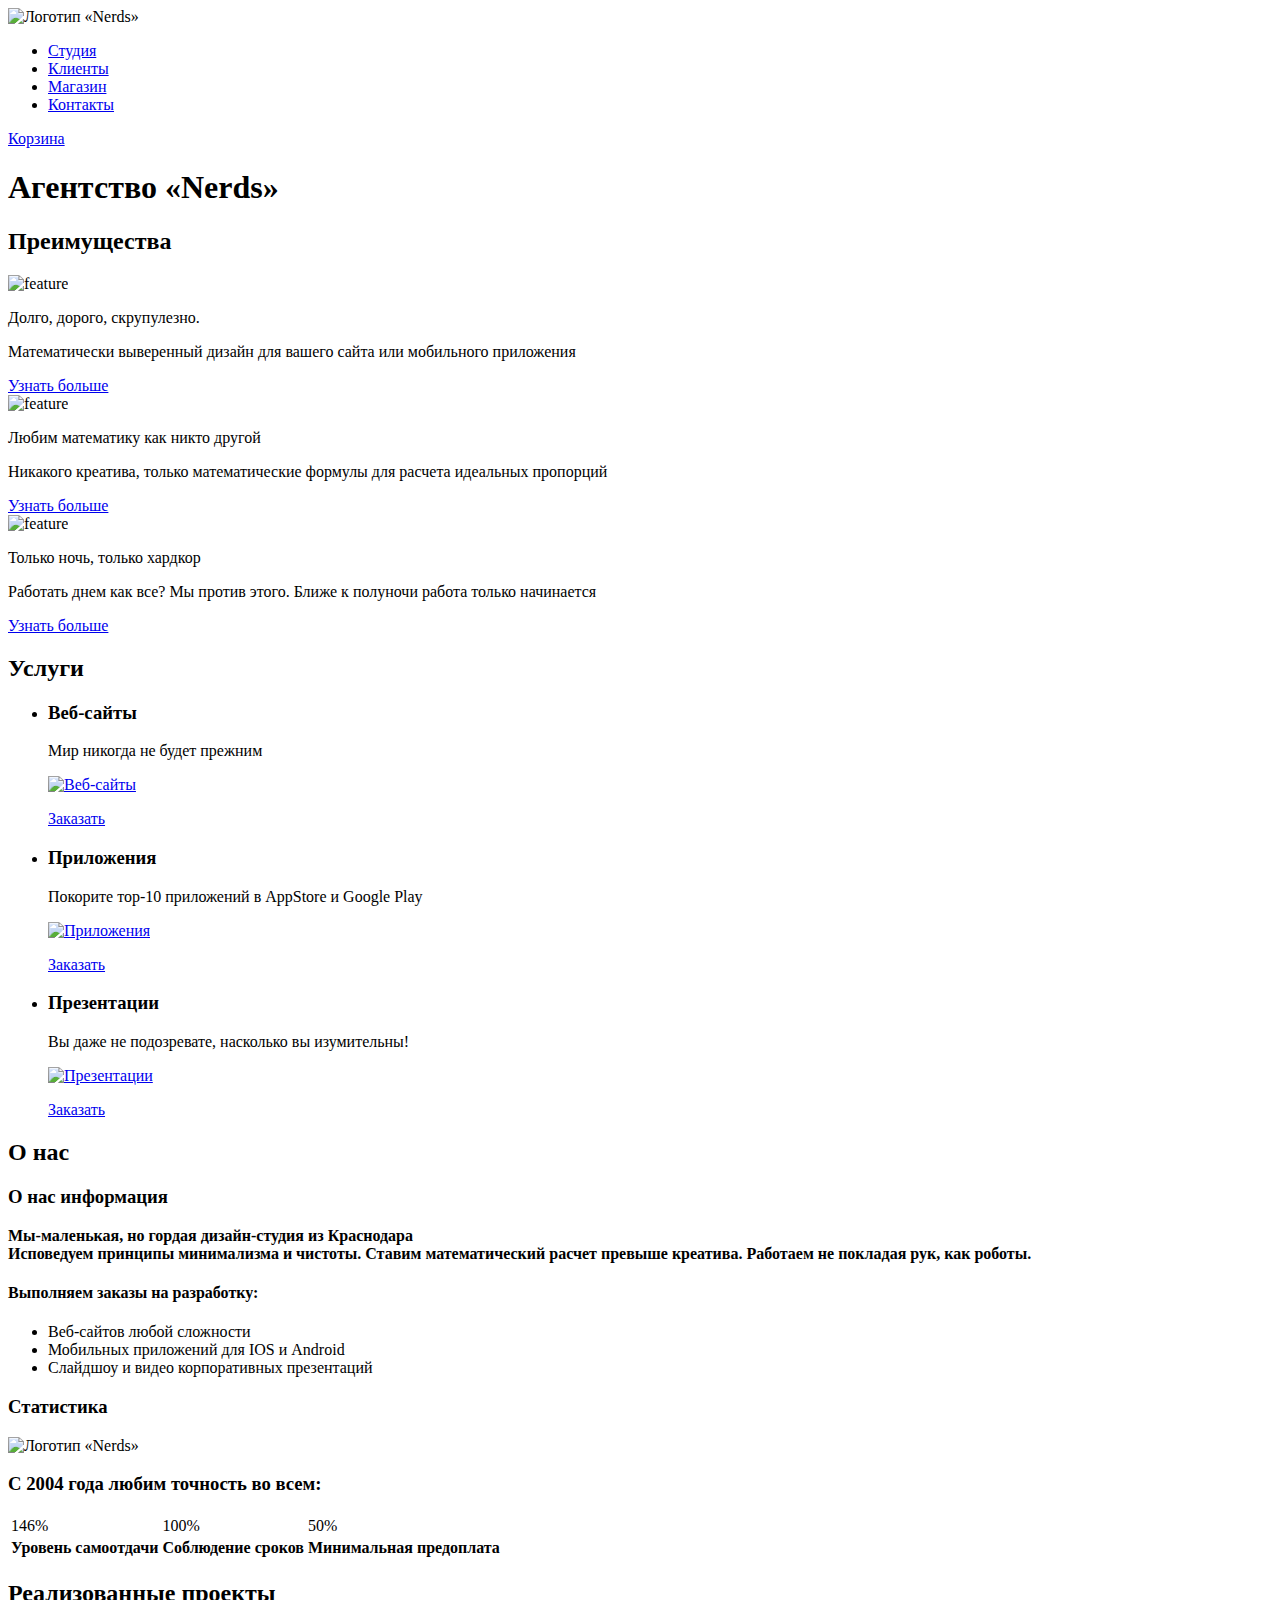
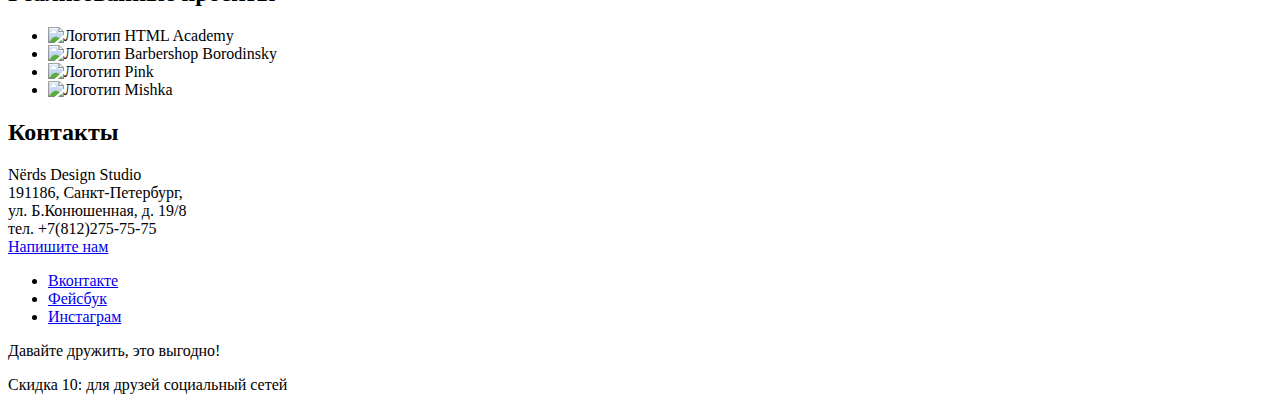
==== index.html @ e15eb873 "На проверку" ====
<!DOCTYPE html>
<html lang="ru">
  <head>
    <meta charset="utf-8">
    <title>HTML Academy: Нёрдс</title>
  </head>
  <body>

  <header class="main-header">
  	<nav class="main-navigation">
  	 <a class="main-header-logo">
       <img src="img/logo.svg" width="160" height="65" alt="Логотип «Nerds»"></a>
  	 <ul class="site-navigation">
  	   <li><a href="studio.html">Студия</a></li>
  	   <li><a href="clients.html">Клиенты</a></li>
  	   <li><a href="store.html">Магазин</a></li>
  	   <li><a href="contacts.html">Контакты</a></li>
  	 </ul>
 	  </nav>
    <div class="cart">
      <a href="cart.html">Корзина</a>
    </div>
 	</header>

 	<main class="container">
 		<h1 class="visually-hidden page-title">Агентство «Nerds»</h1>

 		<div class="features">
    <h2 class="visually-hidden">Преимущества</h2>

      <div class="feature-item">
        <img src="img/feature-item-1.jpg" width="760" height="430" alt="feature">
 				<p class="feature-item-slogan">Долго, дорого, скрупулезно.</p>
 				<p class="feature-item-desc">Математически выверенный дизайн для вашего сайта или мобильного приложения</p>
 				<a class="button" href="#">Узнать больше</a>
      </div>

 			<div class="feature-item">
        <img src="img/feature-item-2.jpg" width="760" height="430" alt="feature">
 				<p class="feature-item-slogan">Любим математику как никто другой</p>
 				<p class="feature-item-desc">Никакого креатива, только математические формулы для расчета идеальных пропорций</p>
 				<a class="button" href="#">Узнать больше</a>
 			</div>

 			<div class="feature-item">
        <img src="img/feature-item-3.jpg" width="760" height="430" alt="feature">
 				<p class="feature-item-slogan">Только ночь, только хардкор</p>
 				<p class="feature-item-desc">Работать днем как все? Мы против этого. Ближе к полуночи работа только начинается</p>
 				<a class="button" href="#">Узнать больше</a>
 			</div>
 		</div>

 		<article class="services">
 			<h2 class="visually-hidden">Услуги</h2>
 			<ul class="services-list">
 				<li class="services-item">
 					<h3>Веб-сайты</h3>
 					<p>Мир никогда не будет прежним</p>
 					<p>
 	   					<a href="services-item.html">
 	   					<img src="img/services-item-1.jpg" width="300" height="145" alt="Веб-сайты">
 	   				 	</a>
 	   				</p>
 					<a class="button" href="#">Заказать</a>
 				</li>

 				<li class="services-item">
 					<h3>Приложения</h3>
 					<p>Покорите тор-10 приложений в AppStore и Google Play</p>
 					<p>
 	   					<a href="services-item.html">
 	   					<img src="img/services-item-2.jpg" width="300" height="145" alt="Приложения">
 	   				 	</a>
 	   				</p>
 					<a class="button" href="#">Заказать</a>
 				</li>

 				<li class="services-item">
 					<h3>Презентации</h3>
 					<p>Вы даже не подозревате, насколько вы изумительны!</p>
 					<p>
 	   					<a href="services-item.html">
 	   					<img src="img/services-item-3.jpg" width="300" height="145" alt="Презентации">
 	   				 	</a>
 	   				</p>
 					<a class="button" href="#">Заказать</a>
 				</li>

 			</ul>
 		</article>

    <section class="about-us">
     <h2 class="visually-hidden">О нас</h2>
 		 
     <div class="about-us-info">
      <h3 class="visually-hidden">О нас информация</h3>
 		   <b>Мы-маленькая, но гордая дизайн-студия из Краснодара<br>
 			   Исповедуем принципы минимализма и чистоты. Ставим математический расчет превыше креатива. Работаем не покладая рук, как роботы.</b>
       <h4 class="services"">Выполняем заказы на разработку:</h4>
 			 <ul>
 			    <li class="service-item">Веб-сайтов любой сложности</li>
 					<li class="service-item">Мобильных приложений для IOS и Android</li>
 					<li class="service-item">Слайдшоу и видео корпоративных презентаций</li>
 				</ul>
 		 </div>

 		 <div class="about-us-statistic">
 		   <h3 class="visually-hidden">Статистика</h2>
 		   <div class="main-header-logo">
       			<img src="img/logo.svg" width="360" height="208" alt="Логотип «Nerds»">
      </div>

      <div>
        <table>
        <h3>С 2004 года любим точность во всем:</h3>
       		<tr class="about-us-statistic-value">
       			<td>146%</td>
       			<td>100%</td>
       			<td>50%</td>
       		</tr>
       		<tr class="about-us-statistic-item">
       			<th>Уровень самоотдачи</th>
       			<th>Соблюдение сроков</th>
       			<th>Минимальная предоплата</th>
       		</tr>
        </table>
 		 </div>
    </section>

 		<section class="projects">
 		<h2 class="visually-hidden">Реализованные проекты</h2>
 			<ul class="project-list">
 				<li class="project-item">
 					<a class="project-item-logo">
 						<img src="img/project-1.jpg" width="200" height="68" alt="Логотип HTML Academy">
 					</a>
 				</li>
 				<li class="project-item">
 					<a class="project-item-logo">
 						<img src="img/project-2.jpg" width="210" height="86" alt="Логотип Barbershop Borodinsky">
 					</a>
 				</li>
 				<li class="project-item">
 					<a class="project-item-logo">
 						<img src="img/project-3.jpg" width="185" height="52" alt="Логотип Pink">
 					</a>
 				</li>
 				<li class="project-item">
 					<a class="project-item-logo"><img src="img/project-2.jpg" width="173" height="84" alt="Логотип Mishka"></a>
 				</li>
 			</ul>
 		</section>

 		<section class="contacts">
 		<h2 class="visually-hidden">Контакты</h2>
 			<p>
        		Nёrds Design Studio<br>
        		191186, Санкт-Петербург,<br>
        		ул. Б.Конюшенная, д. 19/8<br>
        		тел. +7(812)275-75-75<br>
            	<a class="button" href="#">Напишите нам</a>
       		</p>
 		</section>
    </main>

 		<footer class="main-footer">
      <div class="footer-social">
        <ul>
          <li><a class="social-button" href="#">Вконтакте</a></li>
        	<li><a class="social-button" href="#">Фейсбук</a></li>
        	<li><a class="social-button" href="#">Инстаграм</a></li>
        </ul>
      </div>
      <div class="footer-subscribe">
        <p>Давайте дружить, это выгодно!</p>
        <p>Скидка 10: для друзей социальный сетей</p>
      </div>
   	</footer>
 	

  </body>
</html>
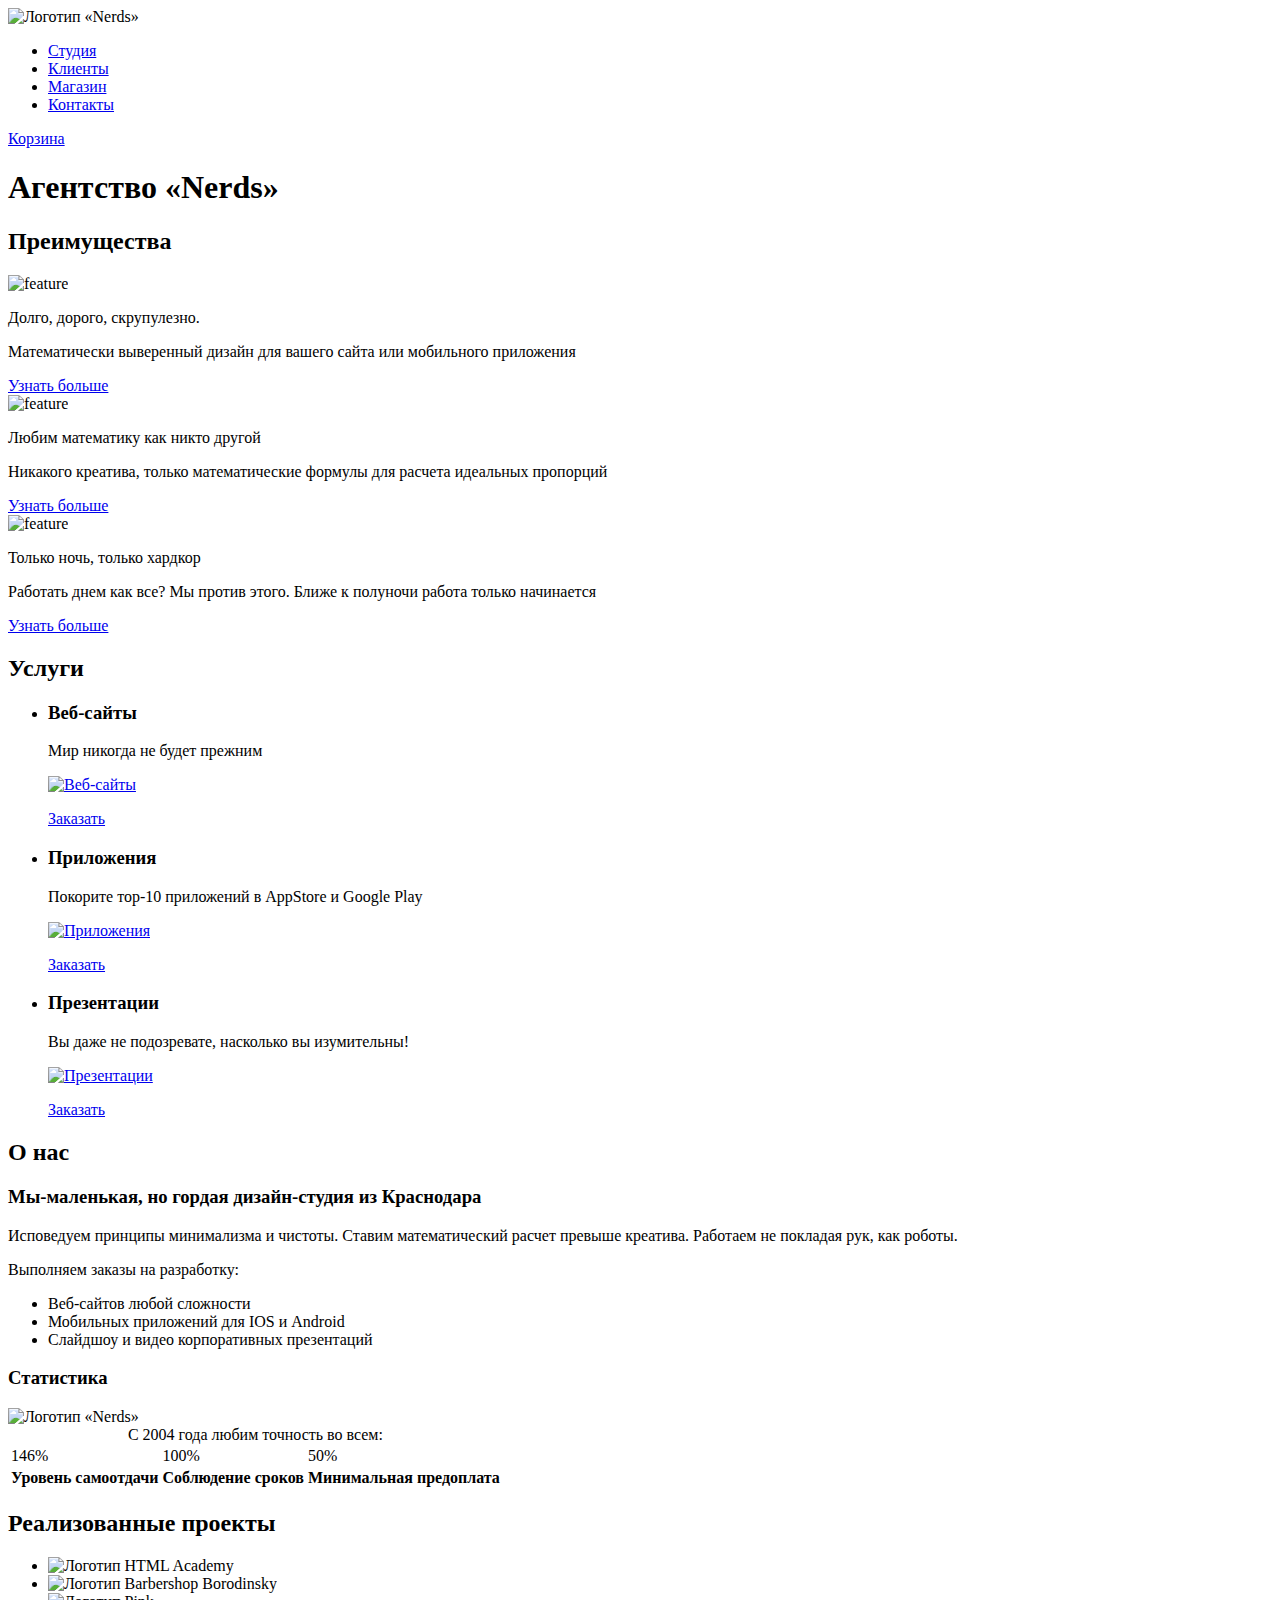
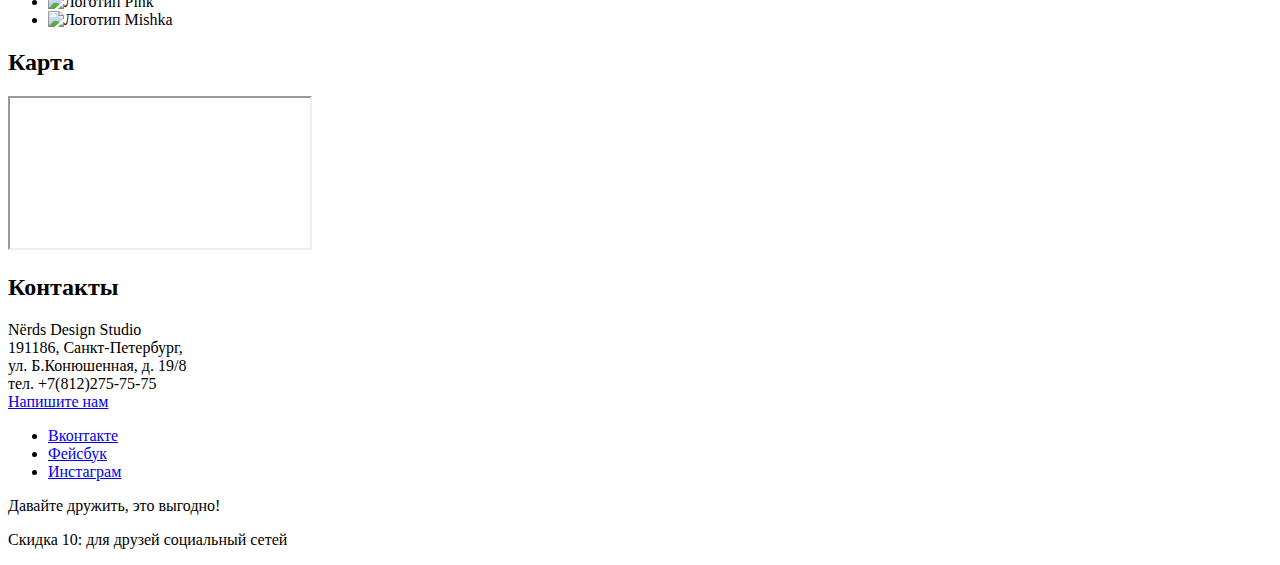
==== commit 247bd66e: "на проверку" ====
--- a/index.html
+++ b/index.html
@@ -1,49 +1,50 @@
 <!DOCTYPE html>
 <html lang="ru">
-  <head>
-    <meta charset="utf-8">
-    <title>HTML Academy: Нёрдс</title>
-  </head>
-  <body>
+    <head>
+        <meta charset="utf-8">
+        <title>HTML Academy: Нёрдс</title>
+    </head>
 
-  <header class="main-header">
-  	<nav class="main-navigation">
-  	 <a class="main-header-logo">
-       <img src="img/logo.svg" width="160" height="65" alt="Логотип «Nerds»"></a>
-  	 <ul class="site-navigation">
-  	   <li><a href="studio.html">Студия</a></li>
-  	   <li><a href="clients.html">Клиенты</a></li>
-  	   <li><a href="store.html">Магазин</a></li>
-  	   <li><a href="contacts.html">Контакты</a></li>
-  	 </ul>
- 	  </nav>
-    <div class="cart">
-      <a href="cart.html">Корзина</a>
-    </div>
+<body>
+    <header class="main-header">
+        <nav class="main-navigation">
+            <a class="main-header-logo">
+                <img src="img/logo.svg" width="160" height="65" alt="Логотип «Nerds»">
+            </a>
+            <ul class="site-navigation">
+                <li><a href="studio.html">Студия</a></li>
+                <li><a href="clients.html">Клиенты</a></li>
+                <li><a href="store.html">Магазин</a></li>
+  	            <li><a href="contacts.html">Контакты</a></li>
+            </ul>
+        </nav>
+        <div class="cart">
+            <a href="cart.html">Корзина</a>
+        </div>
  	</header>
 
  	<main class="container">
- 		<h1 class="visually-hidden page-title">Агентство «Nerds»</h1>
+        <h1 class="visually-hidden page-title">Агентство «Nerds»</h1>
 
  		<div class="features">
-    <h2 class="visually-hidden">Преимущества</h2>
+            <h2 class="visually-hidden">Преимущества</h2>
 
-      <div class="feature-item">
-        <img src="img/feature-item-1.jpg" width="760" height="430" alt="feature">
+            <div class="feature-item">
+                <img src="img/feature-item-1.jpg" width="760" height="430" alt="feature">
  				<p class="feature-item-slogan">Долго, дорого, скрупулезно.</p>
  				<p class="feature-item-desc">Математически выверенный дизайн для вашего сайта или мобильного приложения</p>
  				<a class="button" href="#">Узнать больше</a>
-      </div>
+            </div>
 
  			<div class="feature-item">
-        <img src="img/feature-item-2.jpg" width="760" height="430" alt="feature">
+                <img src="img/feature-item-2.jpg" width="760" height="430" alt="feature">
  				<p class="feature-item-slogan">Любим математику как никто другой</p>
  				<p class="feature-item-desc">Никакого креатива, только математические формулы для расчета идеальных пропорций</p>
  				<a class="button" href="#">Узнать больше</a>
  			</div>
 
  			<div class="feature-item">
-        <img src="img/feature-item-3.jpg" width="760" height="430" alt="feature">
+                <img src="img/feature-item-3.jpg" width="760" height="430" alt="feature">
  				<p class="feature-item-slogan">Только ночь, только хардкор</p>
  				<p class="feature-item-desc">Работать днем как все? Мы против этого. Ближе к полуночи работа только начинается</p>
  				<a class="button" href="#">Узнать больше</a>
@@ -57,8 +58,8 @@
  					<h3>Веб-сайты</h3>
  					<p>Мир никогда не будет прежним</p>
  					<p>
- 	   					<a href="services-item.html">
- 	   					<img src="img/services-item-1.jpg" width="300" height="145" alt="Веб-сайты">
+                        <a href="services-item.html">
+                            <img src="img/services-item-1.jpg" width="300" height="145" alt="Веб-сайты">
  	   				 	</a>
  	   				</p>
  					<a class="button" href="#">Заказать</a>
@@ -69,7 +70,7 @@
  					<p>Покорите тор-10 приложений в AppStore и Google Play</p>
  					<p>
  	   					<a href="services-item.html">
- 	   					<img src="img/services-item-2.jpg" width="300" height="145" alt="Приложения">
+                            <img src="img/services-item-2.jpg" width="300" height="145" alt="Приложения">
  	   				 	</a>
  	   				</p>
  					<a class="button" href="#">Заказать</a>
@@ -89,43 +90,43 @@
  			</ul>
  		</article>
 
-    <section class="about-us">
-     <h2 class="visually-hidden">О нас</h2>
+        <section class="about-us">
+            <h2 class="visually-hidden">О нас</h2>
  		 
-     <div class="about-us-info">
-      <h3 class="visually-hidden">О нас информация</h3>
- 		   <b>Мы-маленькая, но гордая дизайн-студия из Краснодара<br>
- 			   Исповедуем принципы минимализма и чистоты. Ставим математический расчет превыше креатива. Работаем не покладая рук, как роботы.</b>
-       <h4 class="services"">Выполняем заказы на разработку:</h4>
- 			 <ul>
- 			    <li class="service-item">Веб-сайтов любой сложности</li>
+            <div class="about-us-info">
+                <h3>Мы-маленькая, но гордая дизайн-студия из Краснодара</h3>
+                <p>Исповедуем принципы минимализма и чистоты. Ставим математический расчет превыше креатива. Работаем не покладая рук, как роботы.</p>
+                <span class="services">Выполняем заказы на разработку:</span>
+                <ul class="services-list">
+ 			        <li class="service-item">Веб-сайтов любой сложности</li>
  					<li class="service-item">Мобильных приложений для IOS и Android</li>
  					<li class="service-item">Слайдшоу и видео корпоративных презентаций</li>
  				</ul>
- 		 </div>
+            </div>
 
- 		 <div class="about-us-statistic">
- 		   <h3 class="visually-hidden">Статистика</h2>
- 		   <div class="main-header-logo">
-       			<img src="img/logo.svg" width="360" height="208" alt="Логотип «Nerds»">
-      </div>
+            <div class="about-us-statistic">
+                <h3 class="visually-hidden">Статистика</h3>
+                <div class="main-header-logo">
+                    <img src="img/logo.svg" width="360" height="208" alt="Логотип «Nerds»">
+                </div>
 
-      <div>
-        <table>
-        <h3>С 2004 года любим точность во всем:</h3>
-       		<tr class="about-us-statistic-value">
-       			<td>146%</td>
-       			<td>100%</td>
-       			<td>50%</td>
-       		</tr>
-       		<tr class="about-us-statistic-item">
-       			<th>Уровень самоотдачи</th>
-       			<th>Соблюдение сроков</th>
-       			<th>Минимальная предоплата</th>
-       		</tr>
-        </table>
- 		 </div>
-    </section>
+                <div>
+                    <table>
+                        <caption>С 2004 года любим точность во всем:</caption>
+                        <tr class="about-us-statistic-value">
+                            <td>146%</td>
+                            <td>100%</td>
+                            <td>50%</td>
+                        </tr>
+                        <tr class="about-us-statistic-item">
+                            <th>Уровень самоотдачи</th>
+                            <th>Соблюдение сроков</th>
+                            <th>Минимальная предоплата</th>
+                        </tr>
+                    </table>
+ 		         </div>
+            </div>
+        </section>
 
  		<section class="projects">
  		<h2 class="visually-hidden">Реализованные проекты</h2>
@@ -146,10 +147,18 @@
  					</a>
  				</li>
  				<li class="project-item">
- 					<a class="project-item-logo"><img src="img/project-2.jpg" width="173" height="84" alt="Логотип Mishka"></a>
+ 					<a class="project-item-logo">
+                        <img src="img/project-2.jpg" width="173" height="84" alt="Логотип Mishka">
+                    </a>
  				</li>
  			</ul>
  		</section>
+
+        <section class="map">
+        <h2 class="visually-hidden">Карта</h2>
+            <iframe src="https://www.google.com/maps/embed?pb=!1m18!1m12!1m3!1d1998.5989424177499!2d30.320889251546724!3d59.93879686895912!2m3!1f0!2f0!3f0!3m2!1i1024!2i768!4f13.1!3m3!1m2!1s0x4696310fca5ba729%3A0xea9c53d4493c879f!2z0JHQvtC70YzRiNCw0Y8g0JrQvtC90Y7RiNC10L3QvdCw0Y8g0YPQuy4sIDE5LCDQodCw0L3QutGCLdCf0LXRgtC10YDQsdGD0YDQsywgMTkxMTg2!5e0!3m2!1sru!2sru!4v1502782145171" allowfullscreen></iframe>
+            
+        </section>
 
  		<section class="contacts">
  		<h2 class="visually-hidden">Контакты</h2>
@@ -163,20 +172,19 @@
  		</section>
     </main>
 
- 		<footer class="main-footer">
-      <div class="footer-social">
-        <ul>
-          <li><a class="social-button" href="#">Вконтакте</a></li>
-        	<li><a class="social-button" href="#">Фейсбук</a></li>
-        	<li><a class="social-button" href="#">Инстаграм</a></li>
-        </ul>
-      </div>
-      <div class="footer-subscribe">
-        <p>Давайте дружить, это выгодно!</p>
-        <p>Скидка 10: для друзей социальный сетей</p>
-      </div>
+ 	<footer class="main-footer">
+        <div class="footer-social">
+            <ul>
+                <li><a class="social-button" href="#">Вконтакте</a></li>
+                <li><a class="social-button" href="#">Фейсбук</a></li>
+                <li><a class="social-button" href="#">Инстаграм</a></li>
+            </ul>
+        </div>
+        <div class="footer-subscribe">
+            <p>Давайте дружить, это выгодно!</p>
+            <p>Скидка 10: для друзей социальный сетей</p>
+        </div>
    	</footer>
  	
-
-  </body>
+</body>
 </html>
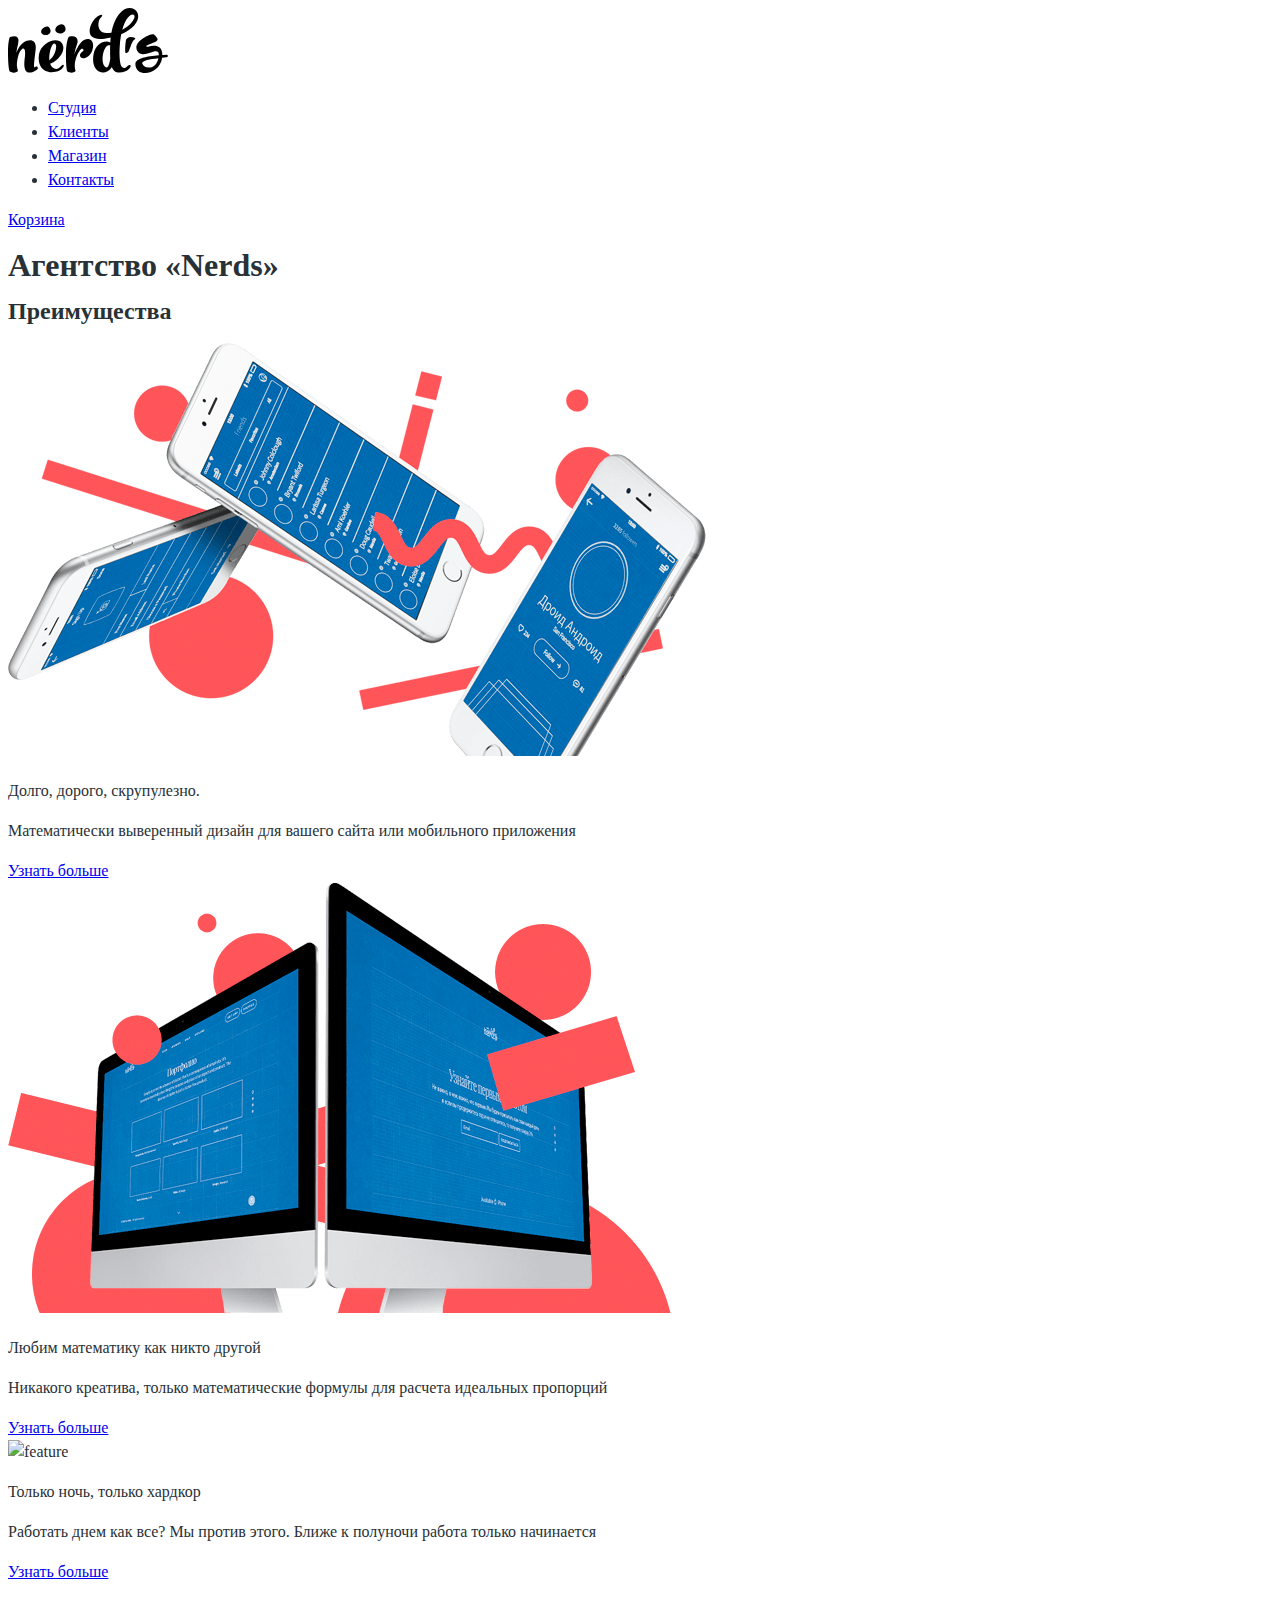
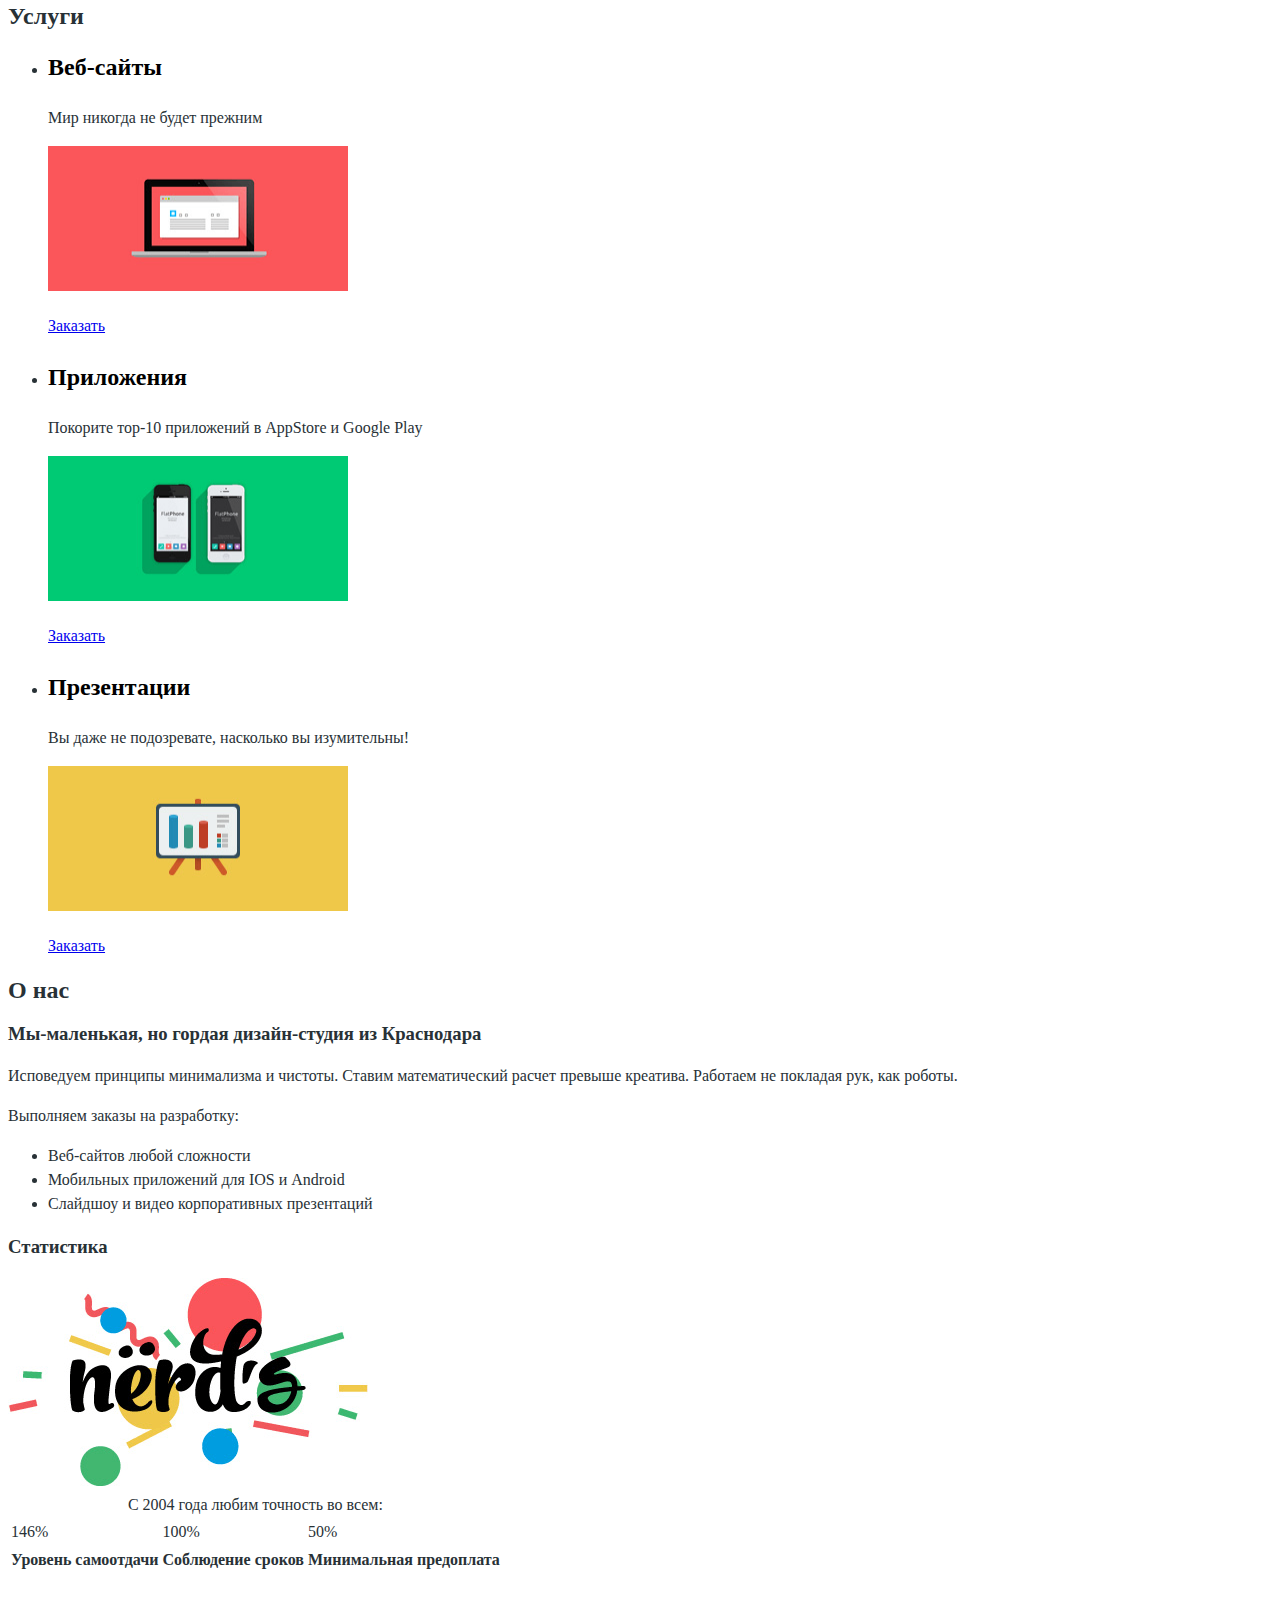
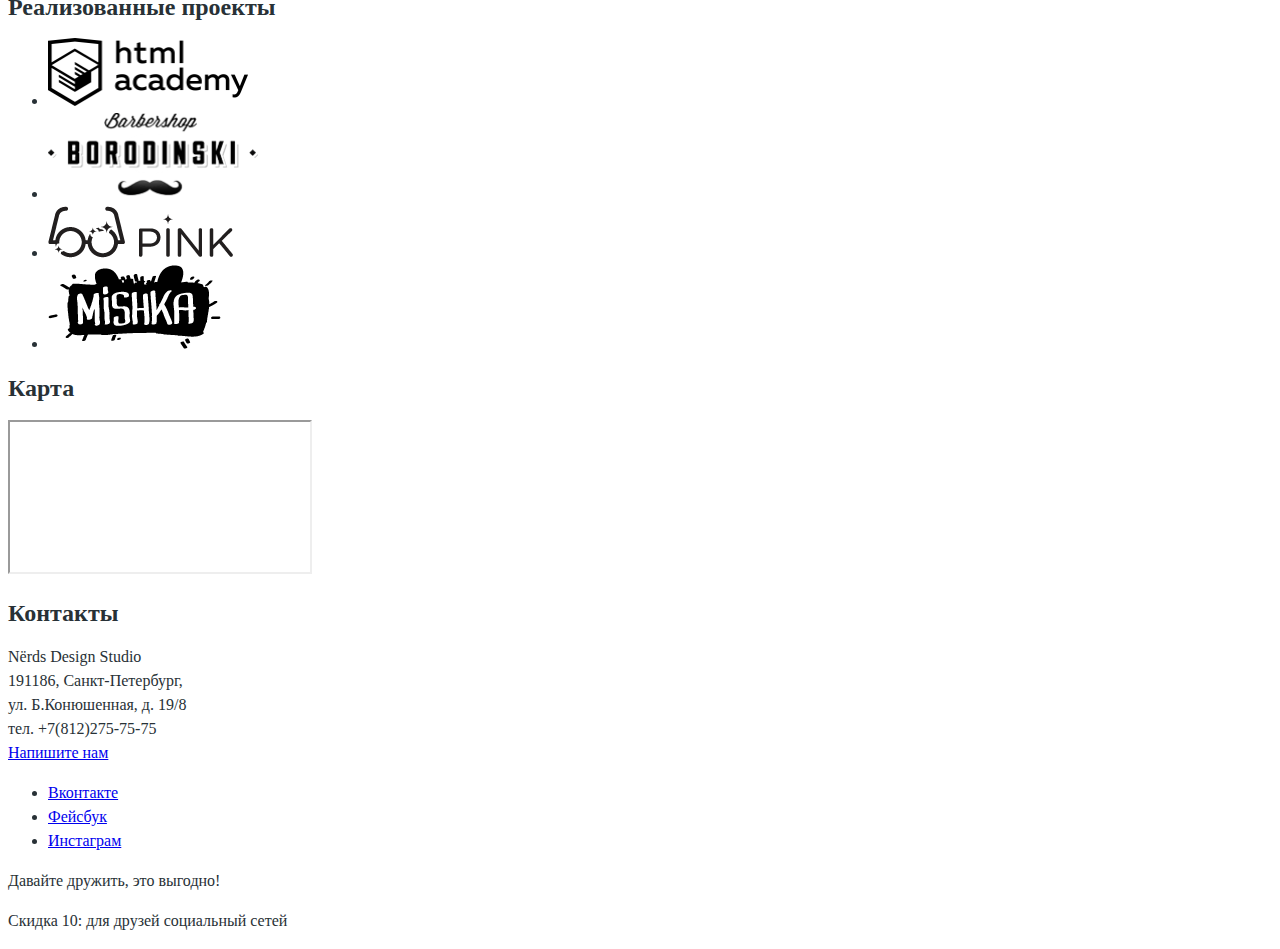
==== commit f39c9e5e: "Задание по 3й лекции" ====
--- a/index.html
+++ b/index.html
@@ -3,13 +3,14 @@
     <head>
         <meta charset="utf-8">
         <title>HTML Academy: Нёрдс</title>
+        <link href="css/style.css" rel="stylesheet">
     </head>
 
 <body>
     <header class="main-header">
         <nav class="main-navigation">
             <a class="main-header-logo">
-                <img src="img/logo.svg" width="160" height="65" alt="Логотип «Nerds»">
+                <img src="img/nerds-logo.svg" width="160" height="65" alt="Логотип «Nerds»">
             </a>
             <ul class="site-navigation">
                 <li><a href="studio.html">Студия</a></li>
@@ -30,28 +31,28 @@
             <h2 class="visually-hidden">Преимущества</h2>
 
             <div class="feature-item">
-                <img src="img/feature-item-1.jpg" width="760" height="430" alt="feature">
+                <img src="img/slide1.png" width="698" height="413" alt="feature">
  				<p class="feature-item-slogan">Долго, дорого, скрупулезно.</p>
  				<p class="feature-item-desc">Математически выверенный дизайн для вашего сайта или мобильного приложения</p>
  				<a class="button" href="#">Узнать больше</a>
             </div>
 
  			<div class="feature-item">
-                <img src="img/feature-item-2.jpg" width="760" height="430" alt="feature">
+                <img src="img/slide2.png" width="663" height="430" alt="feature">
  				<p class="feature-item-slogan">Любим математику как никто другой</p>
  				<p class="feature-item-desc">Никакого креатива, только математические формулы для расчета идеальных пропорций</p>
  				<a class="button" href="#">Узнать больше</a>
  			</div>
 
  			<div class="feature-item">
-                <img src="img/feature-item-3.jpg" width="760" height="430" alt="feature">
+                <img src="img/slide3.jpg" width="759" height="412" alt="feature">
  				<p class="feature-item-slogan">Только ночь, только хардкор</p>
  				<p class="feature-item-desc">Работать днем как все? Мы против этого. Ближе к полуночи работа только начинается</p>
  				<a class="button" href="#">Узнать больше</a>
  			</div>
  		</div>
 
- 		<article class="services">
+ 		<section class="services">
  			<h2 class="visually-hidden">Услуги</h2>
  			<ul class="services-list">
  				<li class="services-item">
@@ -59,7 +60,7 @@
  					<p>Мир никогда не будет прежним</p>
  					<p>
                         <a href="services-item.html">
-                            <img src="img/services-item-1.jpg" width="300" height="145" alt="Веб-сайты">
+                            <img src="img/illustration-1.png" width="300" height="145" alt="Веб-сайты">
  	   				 	</a>
  	   				</p>
  					<a class="button" href="#">Заказать</a>
@@ -70,7 +71,7 @@
  					<p>Покорите тор-10 приложений в AppStore и Google Play</p>
  					<p>
  	   					<a href="services-item.html">
-                            <img src="img/services-item-2.jpg" width="300" height="145" alt="Приложения">
+                            <img src="img/illustration-2.png" width="300" height="145" alt="Приложения">
  	   				 	</a>
  	   				</p>
  					<a class="button" href="#">Заказать</a>
@@ -81,14 +82,13 @@
  					<p>Вы даже не подозревате, насколько вы изумительны!</p>
  					<p>
  	   					<a href="services-item.html">
- 	   					<img src="img/services-item-3.jpg" width="300" height="145" alt="Презентации">
+ 	   					<img src="img/illustration-3.png" width="300" height="145" alt="Презентации">
  	   				 	</a>
  	   				</p>
  					<a class="button" href="#">Заказать</a>
  				</li>
-
  			</ul>
- 		</article>
+ 		</section>
 
         <section class="about-us">
             <h2 class="visually-hidden">О нас</h2>
@@ -107,7 +107,7 @@
             <div class="about-us-statistic">
                 <h3 class="visually-hidden">Статистика</h3>
                 <div class="main-header-logo">
-                    <img src="img/logo.svg" width="360" height="208" alt="Логотип «Nerds»">
+                    <img src="img/nerds-illustration.png" width="360" height="208" alt="Логотип «Nerds»">
                 </div>
 
                 <div>
@@ -133,42 +133,41 @@
  			<ul class="project-list">
  				<li class="project-item">
  					<a class="project-item-logo">
- 						<img src="img/project-1.jpg" width="200" height="68" alt="Логотип HTML Academy">
+ 						<img src="img/logo-1.png" width="200" height="68" alt="Логотип HTML Academy">
  					</a>
  				</li>
  				<li class="project-item">
  					<a class="project-item-logo">
- 						<img src="img/project-2.jpg" width="210" height="86" alt="Логотип Barbershop Borodinsky">
+ 						<img src="img/logo-2.png" width="210" height="86" alt="Логотип Barbershop Borodinsky">
  					</a>
  				</li>
  				<li class="project-item">
  					<a class="project-item-logo">
- 						<img src="img/project-3.jpg" width="185" height="52" alt="Логотип Pink">
+ 						<img src="img/logo-3.png" width="185" height="52" alt="Логотип Pink">
  					</a>
  				</li>
  				<li class="project-item">
  					<a class="project-item-logo">
-                        <img src="img/project-2.jpg" width="173" height="84" alt="Логотип Mishka">
+                        <img src="img/logo-4.png" width="173" height="84" alt="Логотип Mishka">
                     </a>
  				</li>
  			</ul>
  		</section>
 
         <section class="map">
-        <h2 class="visually-hidden">Карта</h2>
+            <h2 class="visually-hidden">Карта</h2>
             <iframe src="https://www.google.com/maps/embed?pb=!1m18!1m12!1m3!1d1998.5989424177499!2d30.320889251546724!3d59.93879686895912!2m3!1f0!2f0!3f0!3m2!1i1024!2i768!4f13.1!3m3!1m2!1s0x4696310fca5ba729%3A0xea9c53d4493c879f!2z0JHQvtC70YzRiNCw0Y8g0JrQvtC90Y7RiNC10L3QvdCw0Y8g0YPQuy4sIDE5LCDQodCw0L3QutGCLdCf0LXRgtC10YDQsdGD0YDQsywgMTkxMTg2!5e0!3m2!1sru!2sru!4v1502782145171" allowfullscreen></iframe>
-            
-        </section>
 
- 		<section class="contacts">
- 		<h2 class="visually-hidden">Контакты</h2>
- 			<p>
-        		Nёrds Design Studio<br>
-        		191186, Санкт-Петербург,<br>
-        		ул. Б.Конюшенная, д. 19/8<br>
-        		тел. +7(812)275-75-75<br>
-            	<a class="button" href="#">Напишите нам</a>
-       		</p>
+            <div class="contacts">
+                <h2 class="visually-hidden">Контакты</h2>
+ 			    <p>
+                    Nёrds Design Studio<br>
+                    191186, Санкт-Петербург,<br>
+                    ул. Б.Конюшенная, д. 19/8<br>
+                    тел. +7(812)275-75-75<br>
+                    <a class="button" href="#">Напишите нам</a>
+       	        </p>
+            </div>
  		</section>
     </main>
 
--- a/css/style.css
+++ b/css/style.css
@@ -0,0 +1,23 @@
+body{
+	font-size: 16px;
+	line-height: 24px;
+	color: #283136;
+	font-family: "Roboto" sans-serif;
+	font-weight: normal;
+}
+
+.services-item h3{
+	font-size: 24px;
+	line-height: 30px;
+	color: #000000;
+	font-family: "Roboto" sans-serif;
+	font-weight: bold;
+}
+
+h1 .page-title{
+	font-size: 55px;
+	line-height: 55px;
+	color: #000000;
+	font-family: "Roboto" sans-serif;
+	font-weight: medium;
+}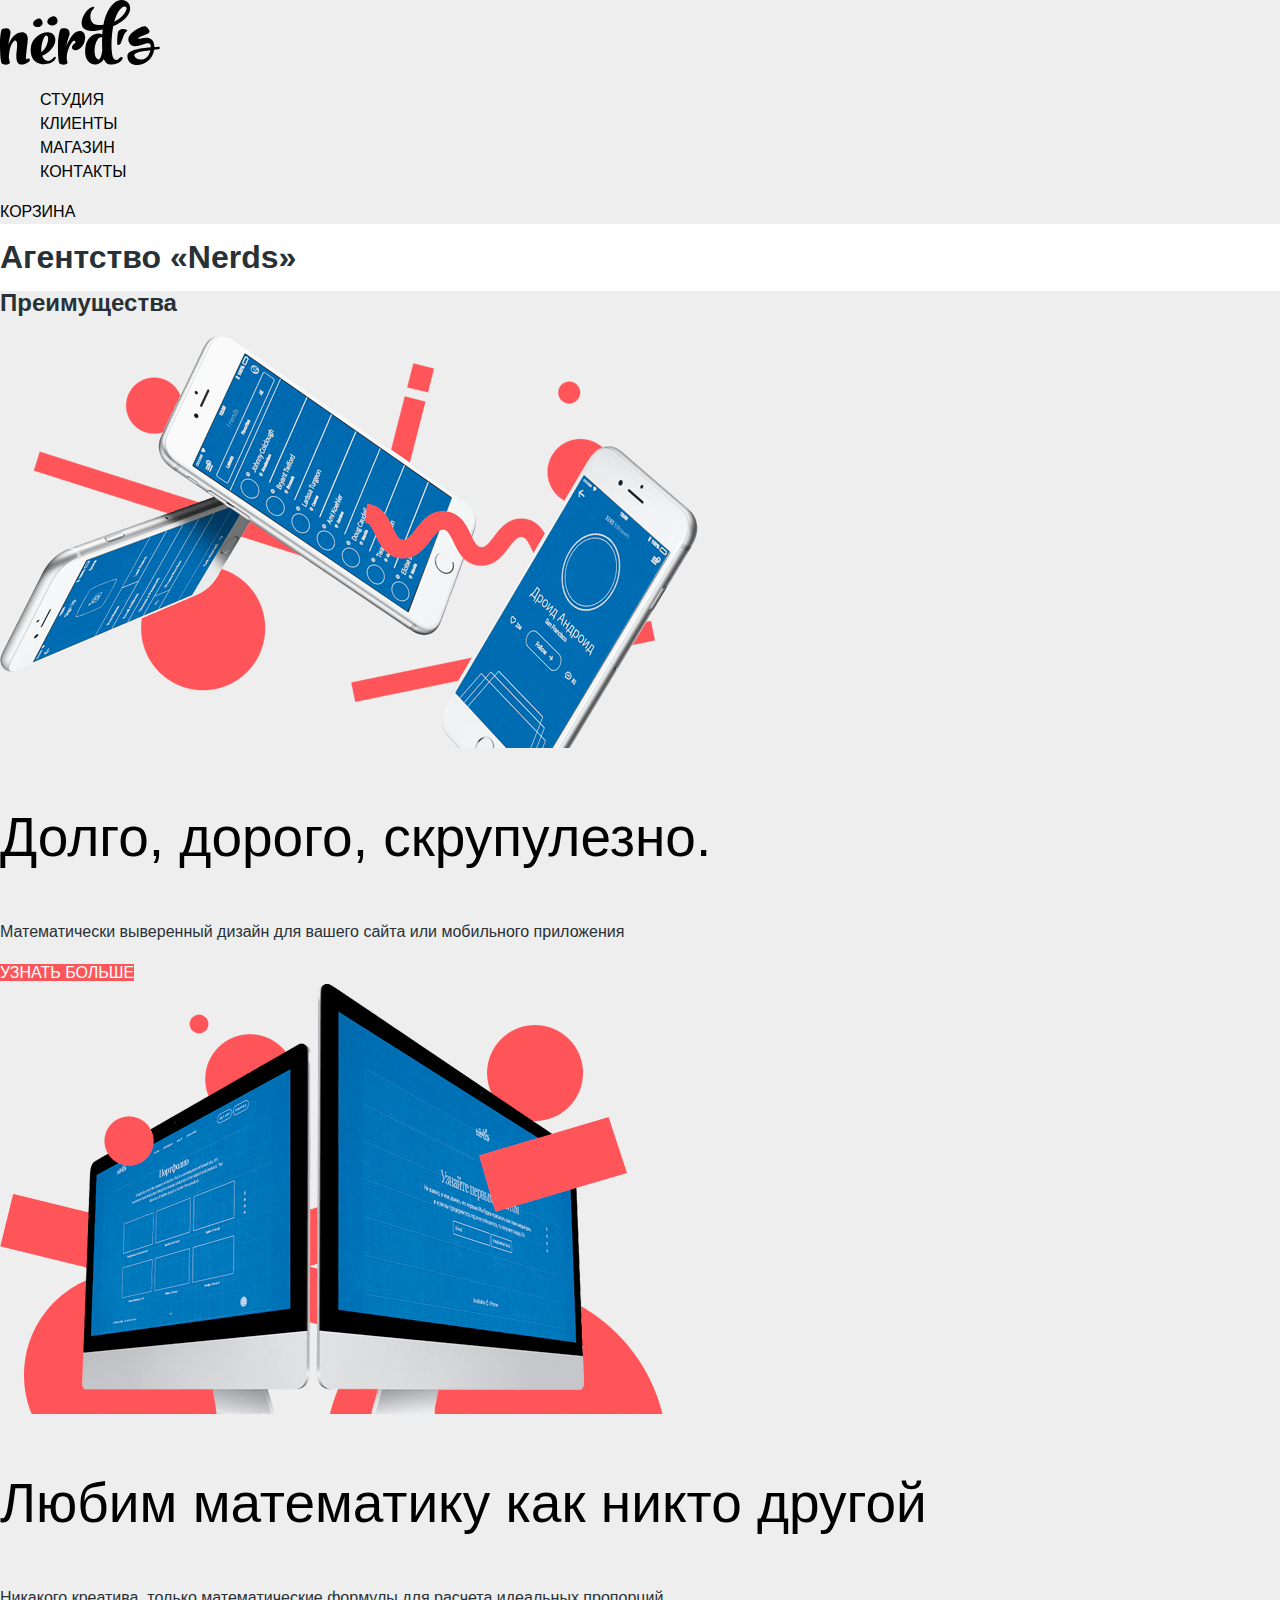
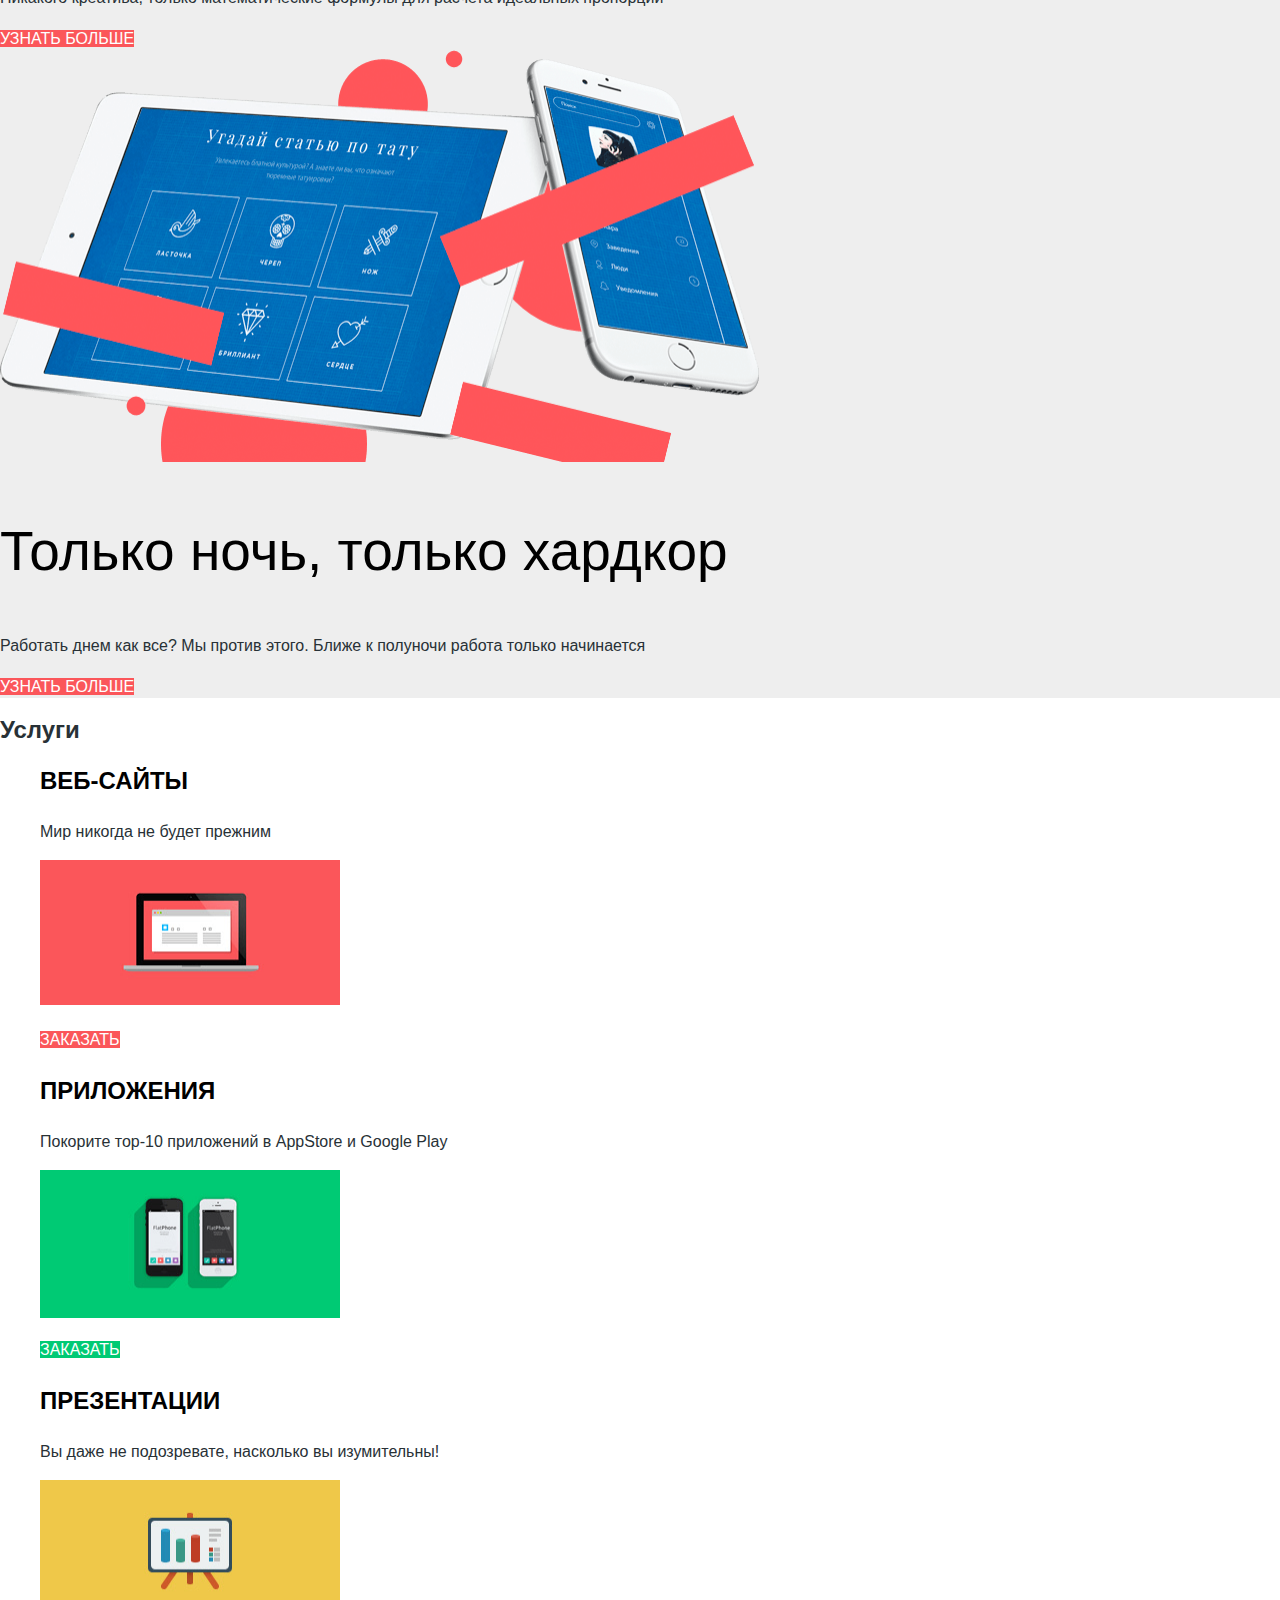
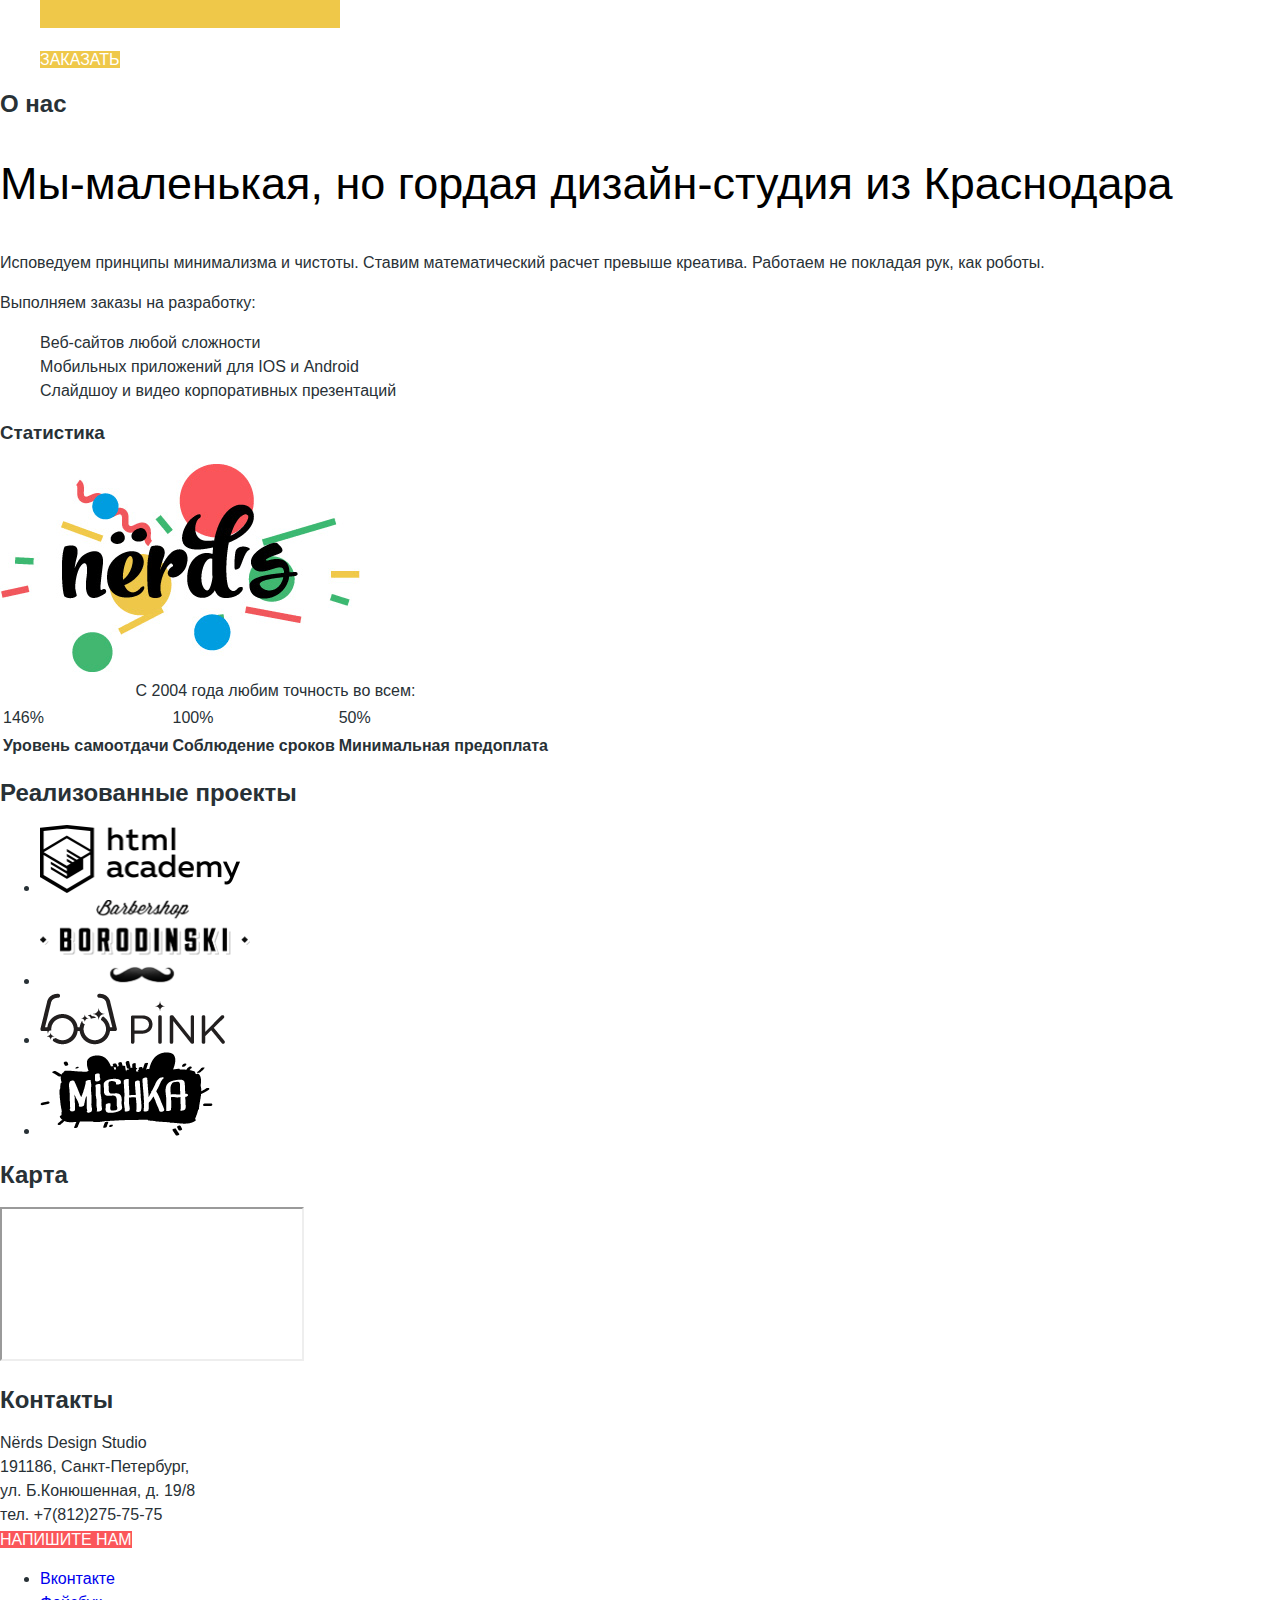
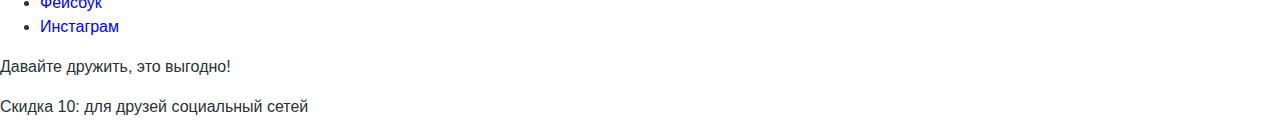
==== commit 16e489a5: "Предварительно" ====
--- a/index.html
+++ b/index.html
@@ -30,7 +30,7 @@
  		<div class="features">
             <h2 class="visually-hidden">Преимущества</h2>
 
-            <div class="feature-item">
+            <div class="feature-item"> 
                 <img src="img/slide1.png" width="698" height="413" alt="feature">
  				<p class="feature-item-slogan">Долго, дорого, скрупулезно.</p>
  				<p class="feature-item-desc">Математически выверенный дизайн для вашего сайта или мобильного приложения</p>
@@ -45,7 +45,7 @@
  			</div>
 
  			<div class="feature-item">
-                <img src="img/slide3.jpg" width="759" height="412" alt="feature">
+                <img src="img/slide3.png" width="759" height="412" alt="feature">
  				<p class="feature-item-slogan">Только ночь, только хардкор</p>
  				<p class="feature-item-desc">Работать днем как все? Мы против этого. Ближе к полуночи работа только начинается</p>
  				<a class="button" href="#">Узнать больше</a>
--- a/css/style.css
+++ b/css/style.css
@@ -1,23 +1,129 @@
-body{
+body {
+	margin: 0;
+	padding: 0;
+	font-family: "Roboto", sans-serif;
 	font-size: 16px;
 	line-height: 24px;
+	font-weight: normal;
 	color: #283136;
-	font-family: "Roboto" sans-serif;
-	font-weight: normal;
+	background-color: #ffffff;
 }
 
-.services-item h3{
+a {
+	text-decoration: none;
+}
+
+.main-header {
+	font-weight: 500;
+	color: #000000;
+	text-transform: uppercase;
+	background-color: #eeeeee;
+}
+
+.main-header-logo img:hover {
+	color: #303030;
+} 
+
+.main-header-logo img:focus {
+	color: #a6a6a6;
+}
+
+.site-navigation {
+	list-style: none;
+}
+
+.site-navigation a,
+.cart a {
+	color: #000000;
+}
+
+.site-navigation a:hover,
+.cart a:hover {
+	color: #fb565a;
+}
+
+.site-navigation a:focus,
+.cart a:focus {
+	color: #a6a6a6;
+} 
+
+.site-navigation a:active,
+.cart a:active {
+	text-decoration: underline;
+}
+
+.features {
+	background-color: #eeeeee;
+}
+
+.feature-item-slogan {
+	font-size: 55px;
+	line-height: 55px;
+	font-weight: 500;
+	color: #000000;
+}
+
+.button {
+	font: inherit;
+	line-height: 18px;
+	font-weight: 500;
+	color: #ffffff;
+	text-transform: uppercase;
+	vertical-align: middle;
+	border: none;
+}
+
+a.button {
+	background-color: #fb565a;
+}
+
+a.button:hover {
+	background-color: #e74246;
+}
+
+a.button:focus {
+	color: rgba(255, 255, 255, 0.3)
+}
+
+.services-list {
+	list-style: none;
+}
+
+.services-item h3 {
 	font-size: 24px;
 	line-height: 30px;
 	color: #000000;
-	font-family: "Roboto" sans-serif;
 	font-weight: bold;
+	text-transform: uppercase;
 }
 
-h1 .page-title{
-	font-size: 55px;
-	line-height: 55px;
+.services-item:nth-child(2) a {
+	background-color: #00ca74;
+}
+
+.services-item:nth-child(2):hover a{
+	background-color: #00bc6c; 
+} 
+
+.services-item:nth-child(2):focus a {
+	background-color: #00aa62;
+}
+
+.services-item:last-child a {
+	background-color: #efc84a;
+}
+
+.services-item:last-child:hover a{
+	background-color: #eab534; 
+} 
+
+.services-item:last-child:focus a {
+	background-color: #e5a722;
+}
+
+.about-us-info h3 {
+	font-size: 45px;
+	line-height: 45px;
+	font-weight: 500;
 	color: #000000;
-	font-family: "Roboto" sans-serif;
-	font-weight: medium;
 }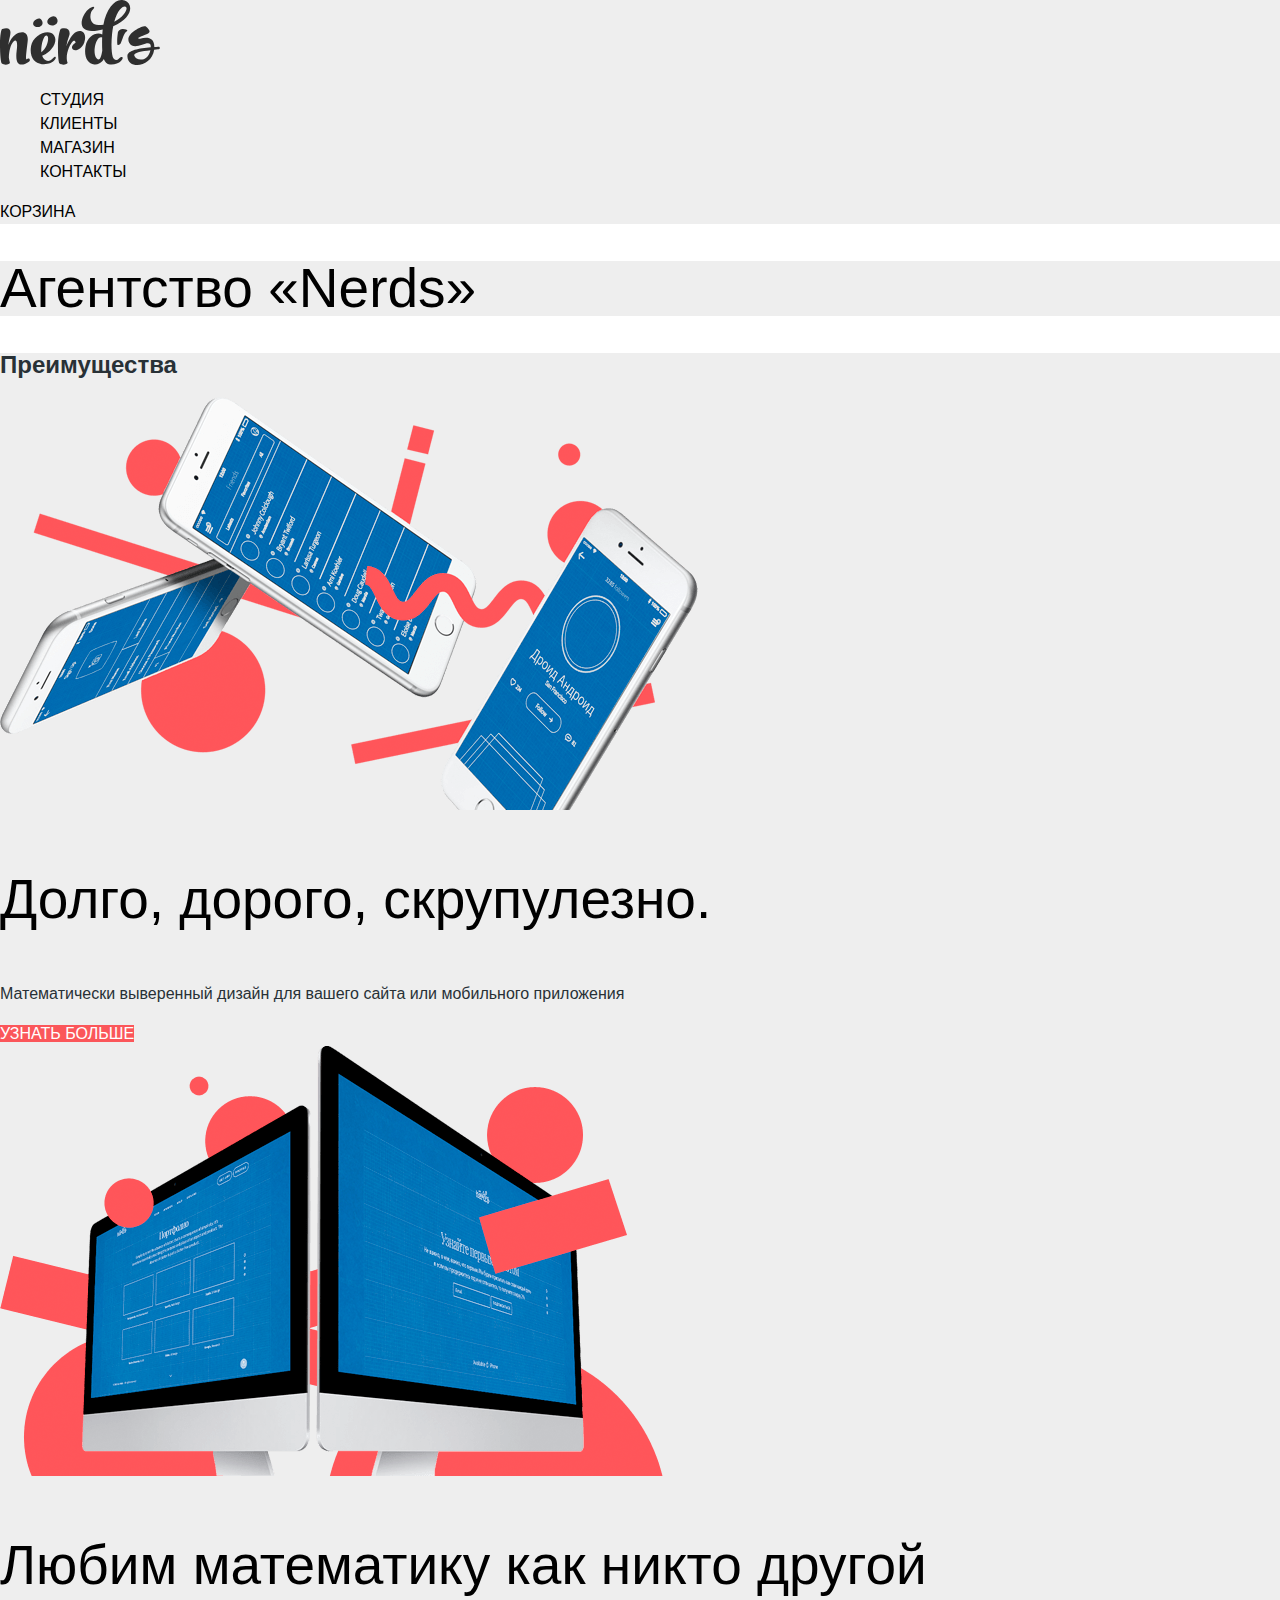
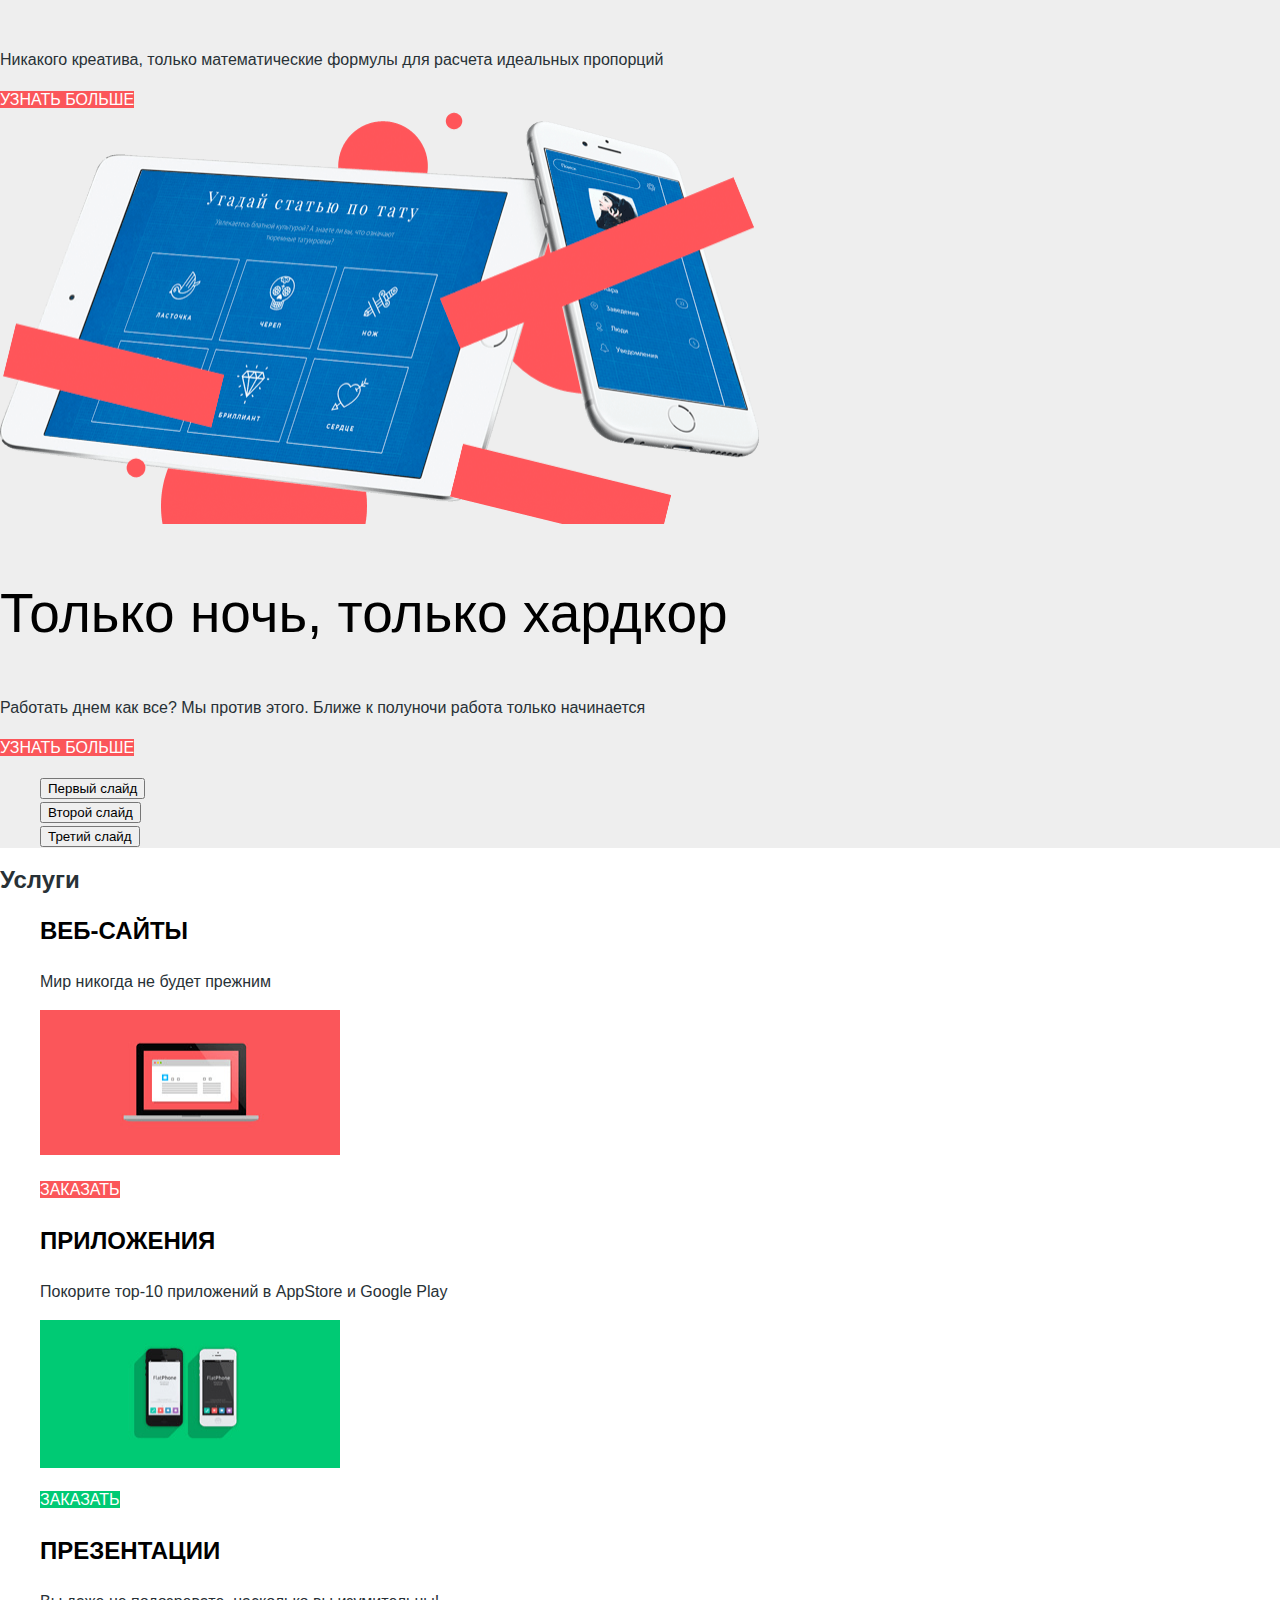
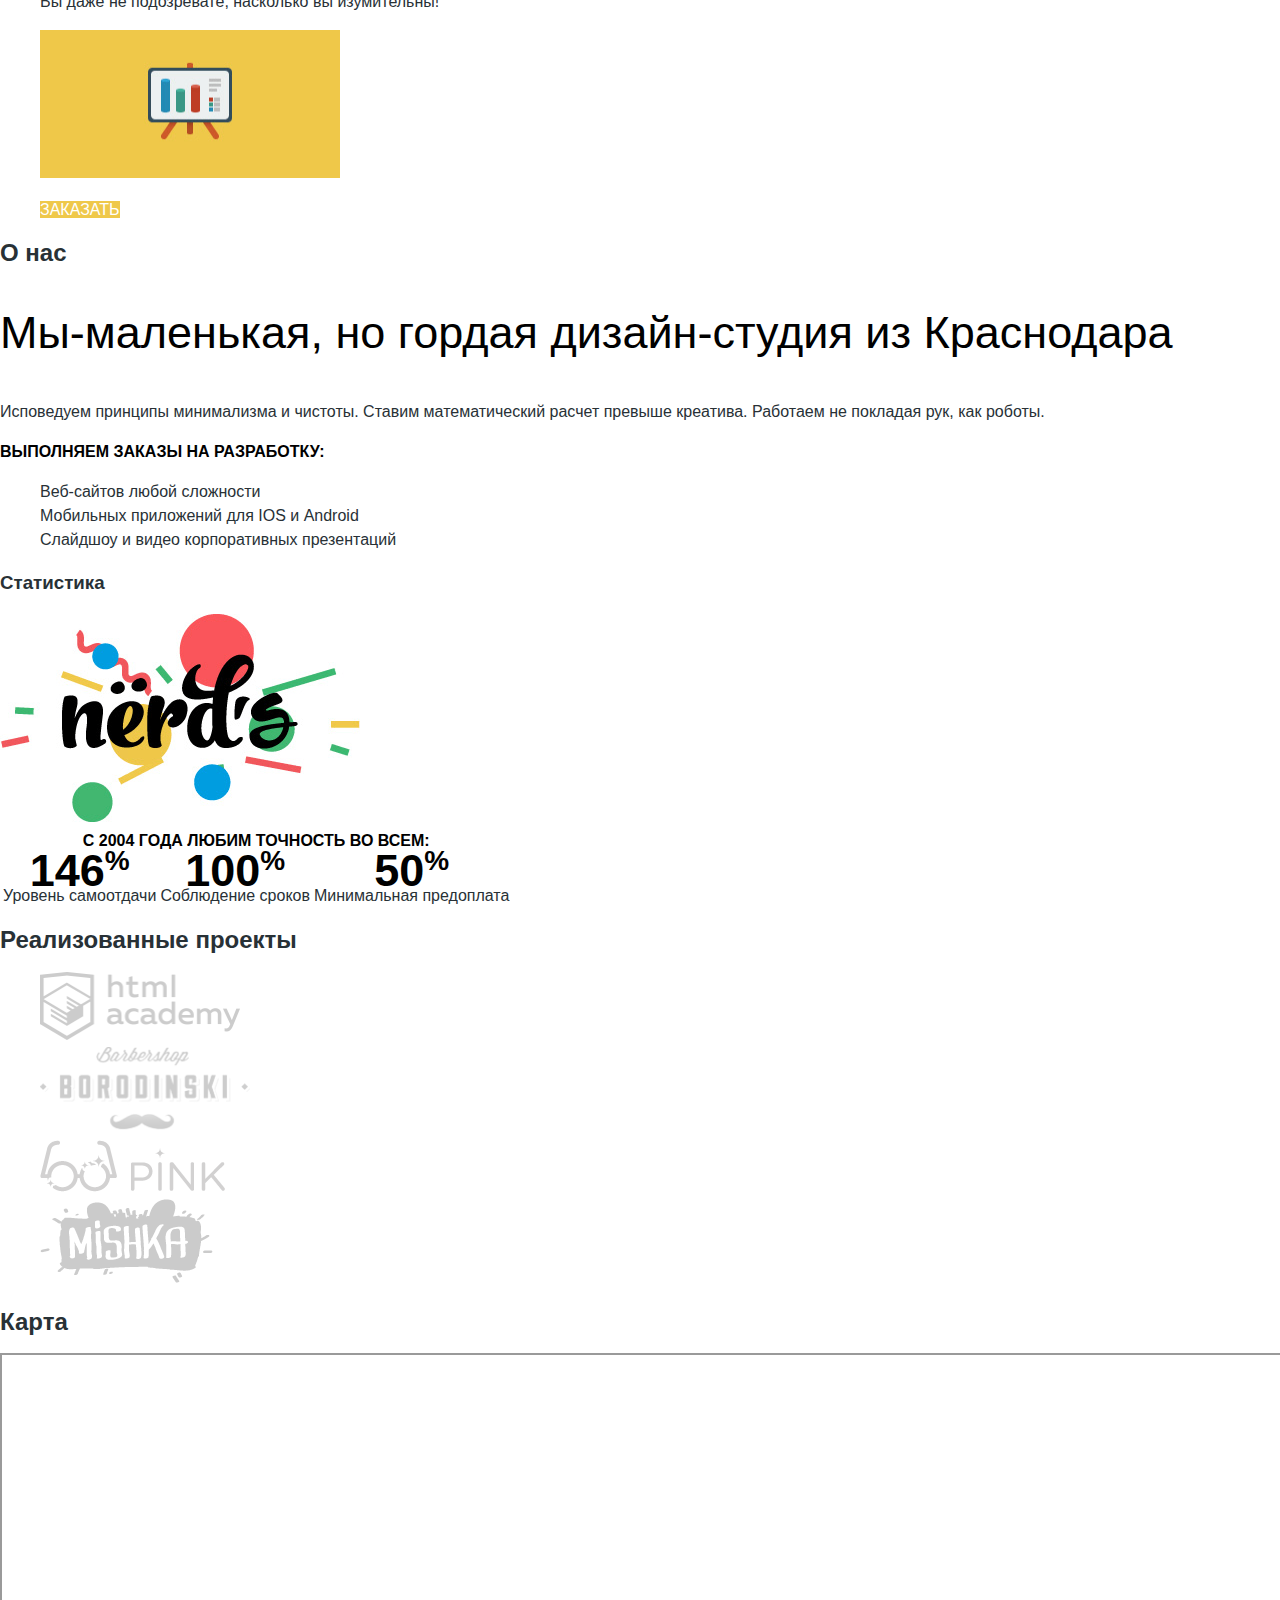
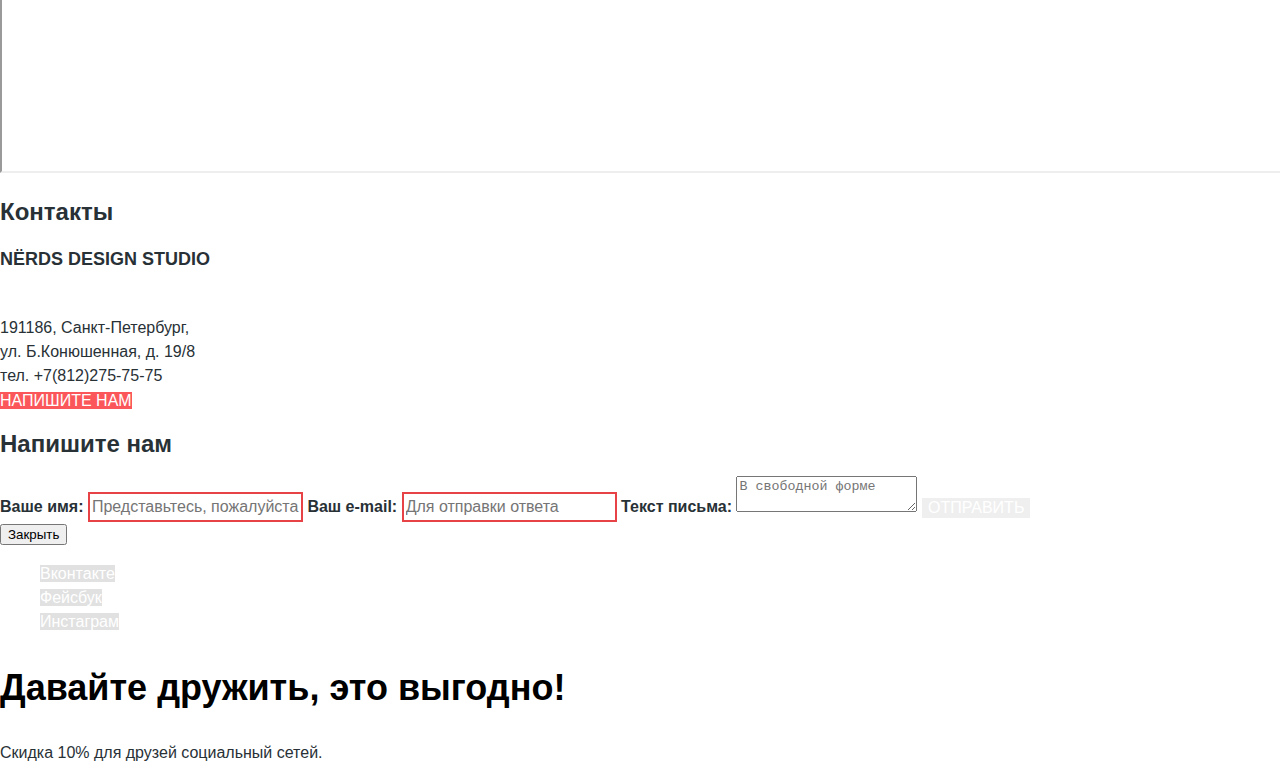
==== commit 8d6b1fd4: "На проверку" ====
--- a/index.html
+++ b/index.html
@@ -18,10 +18,10 @@
                 <li><a href="store.html">Магазин</a></li>
   	            <li><a href="contacts.html">Контакты</a></li>
             </ul>
+            <div class="cart">
+                <a href="cart.html">Корзина</a>
+            </div>
         </nav>
-        <div class="cart">
-            <a href="cart.html">Корзина</a>
-        </div>
  	</header>
 
  	<main class="container">
@@ -50,6 +50,18 @@
  				<p class="feature-item-desc">Работать днем как все? Мы против этого. Ближе к полуночи работа только начинается</p>
  				<a class="button" href="#">Узнать больше</a>
  			</div>
+
+            <ul class="slider-switches">
+                <li class="slide-radio">
+                    <button class="slide-btn">Первый слайд</button>
+                </li>
+                <li class="slide-radio">
+                    <button class="slide-btn">Второй слайд</button>
+                </li>
+                <li class="slide-radio">
+                    <button class="slide-btn">Третий слайд</button>
+                </li>
+            </ul>
  		</div>
 
  		<section class="services">
@@ -96,35 +108,33 @@
             <div class="about-us-info">
                 <h3>Мы-маленькая, но гордая дизайн-студия из Краснодара</h3>
                 <p>Исповедуем принципы минимализма и чистоты. Ставим математический расчет превыше креатива. Работаем не покладая рук, как роботы.</p>
-                <span class="services">Выполняем заказы на разработку:</span>
-                <ul class="services-list">
- 			        <li class="service-item">Веб-сайтов любой сложности</li>
- 					<li class="service-item">Мобильных приложений для IOS и Android</li>
- 					<li class="service-item">Слайдшоу и видео корпоративных презентаций</li>
+                <span class="about-us-services">Выполняем заказы на разработку:</span>
+                <ul class="about-us-services-list">
+ 			        <li class="about-us-service-item">Веб-сайтов любой сложности</li>
+ 					<li class="about-us-service-item">Мобильных приложений для IOS и Android</li>
+ 					<li class="about-us-service-item">Слайдшоу и видео корпоративных презентаций</li>
  				</ul>
             </div>
 
-            <div class="about-us-statistic">
+            <div class="statistic">
                 <h3 class="visually-hidden">Статистика</h3>
                 <div class="main-header-logo">
                     <img src="img/nerds-illustration.png" width="360" height="208" alt="Логотип «Nerds»">
                 </div>
 
-                <div>
-                    <table>
-                        <caption>С 2004 года любим точность во всем:</caption>
-                        <tr class="about-us-statistic-value">
-                            <td>146%</td>
-                            <td>100%</td>
-                            <td>50%</td>
-                        </tr>
-                        <tr class="about-us-statistic-item">
-                            <th>Уровень самоотдачи</th>
-                            <th>Соблюдение сроков</th>
-                            <th>Минимальная предоплата</th>
-                        </tr>
-                    </table>
- 		         </div>
+                <table>
+                    <caption class="statistic-title">С 2004 года любим точность во всем:</caption>
+                    <tr class="statistic-value">
+                        <th>146<span class="sup">%</span></th>
+                        <th>100<span class="sup">%</span></th>
+                        <th>50<span class="sup">%</span></th>
+                    </tr>
+                    <tr class="statistic-item">
+                        <td>Уровень самоотдачи</td>
+                        <td>Соблюдение сроков</td>
+                        <td>Минимальная предоплата</td>
+                    </tr>
+                </table>
             </div>
         </section>
 
@@ -132,46 +142,60 @@
  		<h2 class="visually-hidden">Реализованные проекты</h2>
  			<ul class="project-list">
  				<li class="project-item">
- 					<a class="project-item-logo">
+ 					<a href="#" class="project-item-logo">
  						<img src="img/logo-1.png" width="200" height="68" alt="Логотип HTML Academy">
  					</a>
  				</li>
  				<li class="project-item">
- 					<a class="project-item-logo">
+ 					<a href="#" class="project-item-logo">
  						<img src="img/logo-2.png" width="210" height="86" alt="Логотип Barbershop Borodinsky">
  					</a>
  				</li>
  				<li class="project-item">
- 					<a class="project-item-logo">
+ 					<a href="#" class="project-item-logo">
  						<img src="img/logo-3.png" width="185" height="52" alt="Логотип Pink">
  					</a>
  				</li>
  				<li class="project-item">
- 					<a class="project-item-logo">
+ 					<a href="#" class="project-item-logo">
                         <img src="img/logo-4.png" width="173" height="84" alt="Логотип Mishka">
                     </a>
  				</li>
  			</ul>
  		</section>
-
+    </main>
+
+    <footer class="main-footer">
         <section class="map">
             <h2 class="visually-hidden">Карта</h2>
-            <iframe src="https://www.google.com/maps/embed?pb=!1m18!1m12!1m3!1d1998.5989424177499!2d30.320889251546724!3d59.93879686895912!2m3!1f0!2f0!3f0!3m2!1i1024!2i768!4f13.1!3m3!1m2!1s0x4696310fca5ba729%3A0xea9c53d4493c879f!2z0JHQvtC70YzRiNCw0Y8g0JrQvtC90Y7RiNC10L3QvdCw0Y8g0YPQuy4sIDE5LCDQodCw0L3QutGCLdCf0LXRgtC10YDQsdGD0YDQsywgMTkxMTg2!5e0!3m2!1sru!2sru!4v1502782145171" allowfullscreen></iframe>
+            <iframe src="https://www.google.com/maps/embed?pb=!1m18!1m12!1m3!1d1998.5989424177499!2d30.320889251546724!3d59.93879686895912!2m3!1f0!2f0!3f0!3m2!1i1024!2i768!4f13.1!3m3!1m2!1s0x4696310fca5ba729%3A0xea9c53d4493c879f!2z0JHQvtC70YzRiNCw0Y8g0JrQvtC90Y7RiNC10L3QvdCw0Y8g0YPQuy4sIDE5LCDQodCw0L3QutGCLdCf0LXRgtC10YDQsdGD0YDQsywgMTkxMTg2!5e0!3m2!1sru!2sru!4v1502782145171" allowfullscreen width="1440" height="416"alt="Офис агентства по адресу ул. Б.Конюшенная, д. 19/8, г. Санкт-Петербург"></iframe>
 
             <div class="contacts">
                 <h2 class="visually-hidden">Контакты</h2>
- 			    <p>
-                    Nёrds Design Studio<br>
+                <p>
+                    <h3>Nёrds Design Studio</h3><br>
                     191186, Санкт-Петербург,<br>
                     ул. Б.Конюшенная, д. 19/8<br>
                     тел. +7(812)275-75-75<br>
                     <a class="button" href="#">Напишите нам</a>
-       	        </p>
+                </p>
             </div>
  		</section>
-    </main>
-
- 	<footer class="main-footer">
+
+        <section class="modal-feedback">
+            <h2>Напишите нам</h2>
+            <form class="feedback-form" method="post" action="https://echo.htmlacademy.ru">
+                <label for="user-name">Ваше имя:</label>
+                <input type="text" name="user-name" id="user-name" placeholder="Представьтесь, пожалуйста" required>
+                <label for="e-mail">Ваш e-mail:</label>
+                <input type="email" name="email" id="e-mail" placeholder="Для отправки ответа" required>
+                <label for="text">Текст письма:</label>
+                <textarea name="text" id="text" placeholder="В свободной форме" required></textarea>
+                <button class="button" type="submit">Отправить</button>
+            </form>
+            <button class="modal-close" type="button">Закрыть</button>
+        </section>
+
         <div class="footer-social">
             <ul>
                 <li><a class="social-button" href="#">Вконтакте</a></li>
@@ -180,8 +204,8 @@
             </ul>
         </div>
         <div class="footer-subscribe">
-            <p>Давайте дружить, это выгодно!</p>
-            <p>Скидка 10: для друзей социальный сетей</p>
+            <p class="footer-subscribe-title">Давайте дружить, это выгодно!</p>
+            <p class="footer-subscribe-discount">Скидка 10% для друзей социальный сетей.</p>
         </div>
    	</footer>
  	
--- a/css/style.css
+++ b/css/style.css
@@ -20,12 +20,12 @@
 	background-color: #eeeeee;
 }
 
-.main-header-logo img:hover {
-	color: #303030;
+a.main-header-logo:hover {
+	opacity: 0.8;
 } 
 
-.main-header-logo img:focus {
-	color: #a6a6a6;
+a.main-header-logo:focus {
+	opacity: 0.3;
 }
 
 .site-navigation {
@@ -49,7 +49,15 @@
 
 .site-navigation a:active,
 .cart a:active {
-	text-decoration: underline;
+	border-bottom: 2px solid #fb565a;
+}
+
+.page-title {
+	font-size: 55px;
+	line-height: 55px;
+	font-weight: 500;
+	color: #000000;
+	background-color: #eeeeee;
 }
 
 .features {
@@ -63,6 +71,10 @@
 	color: #000000;
 }
 
+.slider-switches {
+	list-style: none;
+}
+
 .button {
 	font: inherit;
 	line-height: 18px;
@@ -82,7 +94,8 @@
 }
 
 a.button:focus {
-	color: rgba(255, 255, 255, 0.3)
+	color: rgba(255, 255, 255, 0.3);
+	background-color: #d7373b;
 }
 
 .services-list {
@@ -126,4 +139,261 @@
 	line-height: 45px;
 	font-weight: 500;
 	color: #000000;
+}
+
+.about-us-services,
+.statistic-title {
+	text-transform: uppercase;
+	font-weight: bold;
+	color: #000000;
+}
+
+.about-us-services-list {
+	list-style: none;
+}
+
+.statistic-value {
+	font-size: 45px;
+	font-weight: bold;
+	color: #000000; 
+}
+.sup {
+	font-size: 28px;
+	vertical-align: super;
+	line-height: 10px;
+}
+
+.statistic-item {
+	line-height: 18px;
+}
+
+.project-list {
+	list-style: none;
+}
+
+.project-item a {
+	opacity: 0.2;
+}
+
+.project-item a:hover {
+	opacity: 1;
+	outline: none;
+}
+
+.project-item a:focus {
+	opacity: 0.1;
+	outline: none;
+}
+
+.site-navigation-current {
+	border-bottom: 2px solid #fb565a;
+}
+
+.filter fieldset {
+  border: none;
+}
+
+.filter legend {
+  font-size: 18px;
+  font-weight: bold;
+  line-height: 30px;
+  text-transform: uppercase;
+}
+
+.filter label {
+  line-height: 20px;
+}
+
+.filter-button {
+	color: #000000;
+	line-height: 18px;
+	background-color: #eeeeee;
+	text-transform: uppercase;
+}
+
+.filter-button:hover {
+	background-color: #dfdfdf;
+}
+
+.filter-button:focus {
+	color: rgba(0,0,0,0.3);
+}
+
+.catalog-sort {
+	color: #000000;
+	font-size: 18px;
+ 	font-weight: bold;
+  	line-height: 18px;
+  	text-transform: uppercase;
+}
+
+.catalog-sort ul {
+	list-style: none;
+}
+
+.sort-option-button,
+.sort-option-button-current, 
+.low,
+.up {
+	font-family: "Roboto", sans-serif;
+	color: #000000;
+	opacity: 0.3;
+	font-size: 14px;
+	text-transform: uppercase;
+	border:none;
+	background-color: #ffffff;
+}
+
+.sort-option-button:hover,
+.low:hover,
+.up:hover {
+	opacity: 0.6;
+}
+
+.sort-option-button:focus,
+.sort-option-button:active,
+.low:focus,
+.low:active,
+.up:focus,
+.up:active {
+	opacity:1;
+}
+
+.sort-option-button-current {
+	opacity:1;
+}
+
+.sort-option-button-current:hover,
+.sort-option-button-current:focuse,
+.sort-option-button-current:active {
+	opacity:1;
+}
+
+
+.catalog-item-title {
+	font-size: 18px;
+	line-height: 30px;
+	font-weight: bold;
+	color: #000000;
+	text-transform: uppercase;
+}
+
+.catalog-item-desc {
+	line-height: 18px;
+}
+
+.pagination-list {
+	list-style: none;
+}
+
+.pagination-item a {
+	color: #000000;
+	background-color: #eeeeee;
+	text-transform: uppercase;
+}
+
+.pagination-item a:hover {
+	background-color: #dfdfdf;
+}
+
+.pagination-item a:focuse {
+	opacity: 0.3;
+}
+
+.pagination-item a:active {
+	background-color: #ffffff;
+	border: 3px solid #dfdfdf;
+}
+
+.pagination-item-current a {
+	background-color: #ffffff;
+	border: 3px solid #dfdfdf;
+}
+
+.pagination-item-current a:hover,
+.pagination-item-current a:focus,
+.pagination-item-current a:active {
+	background-color: #ffffff;
+	border: 3px solid #dfdfdf;
+}
+
+.contacts {
+	background-color: #ffffff;
+}
+
+.contacts h3 {
+	font-size: 18px;
+	line-height: 30px;
+	font-weight: bold;
+	text-transform: uppercase;
+}
+
+.feedback-form {
+	width: 960;
+	height: 590;
+	background-color: #ffffff;
+	/* box-shadow: opacity 75% distance 20px size 40px*/ 
+}
+
+.modal-feedback h3 {
+	font-size: 45px;
+	line-height: 45px;
+	font-weight: 500;
+	color: #000000;
+}
+
+.feedback-form label {
+	line-height: 18px;
+	font-weight: bold;
+}
+
+.feedback-form input {
+	font: inherit;
+	color: rgba(68,68,68 0.5);
+	border: 2px solid #d7dcde;
+	background-color: transparent;
+	outline: none;
+}
+
+.feedback-form input:hover {
+	border: 2px solid #b4b9bb;
+}
+
+.feedback-form input:focus {
+	color: #000000;
+	border: 2px solid #000000;
+}
+
+.feedback-form input:invalid {
+	color: #e74246;
+	border: 2px solid #e74246;
+}
+
+.footer-social ul {
+	list-style: none;
+}
+
+.social-button {
+	color: #ffffff;
+	background-color: #e1e1e1;
+}
+
+.social-button:hover {
+	background-color: #e74246;
+}
+
+.social-button:focus {
+	background-color: #d7373b;
+	color: rgba(255,255,255, 0.3); 
+}
+
+.footer-subscribe-title {
+	font-size: 36px;
+	line-height: 36px;
+	font-weight: bold;
+	color: #000000;
+}
+
+.footer-subscribe-discount {
+	line-height: 22px;
 }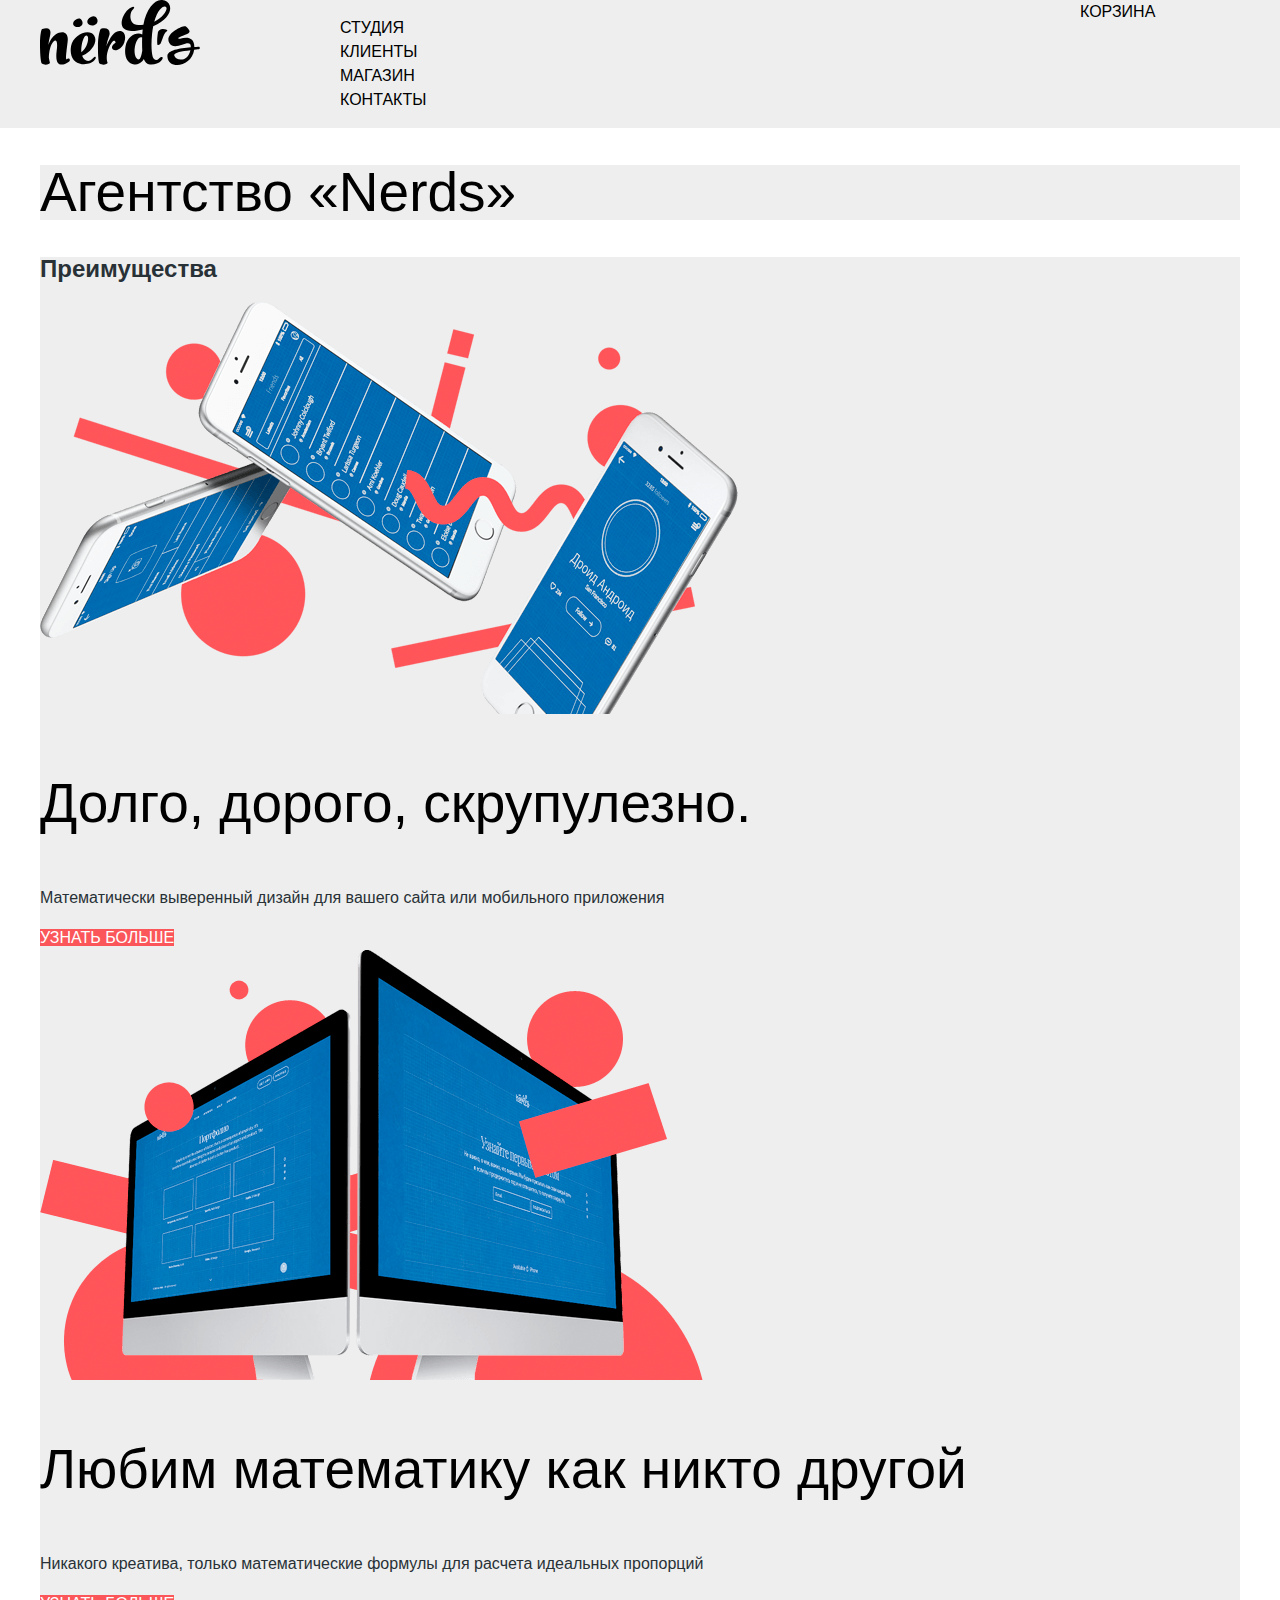
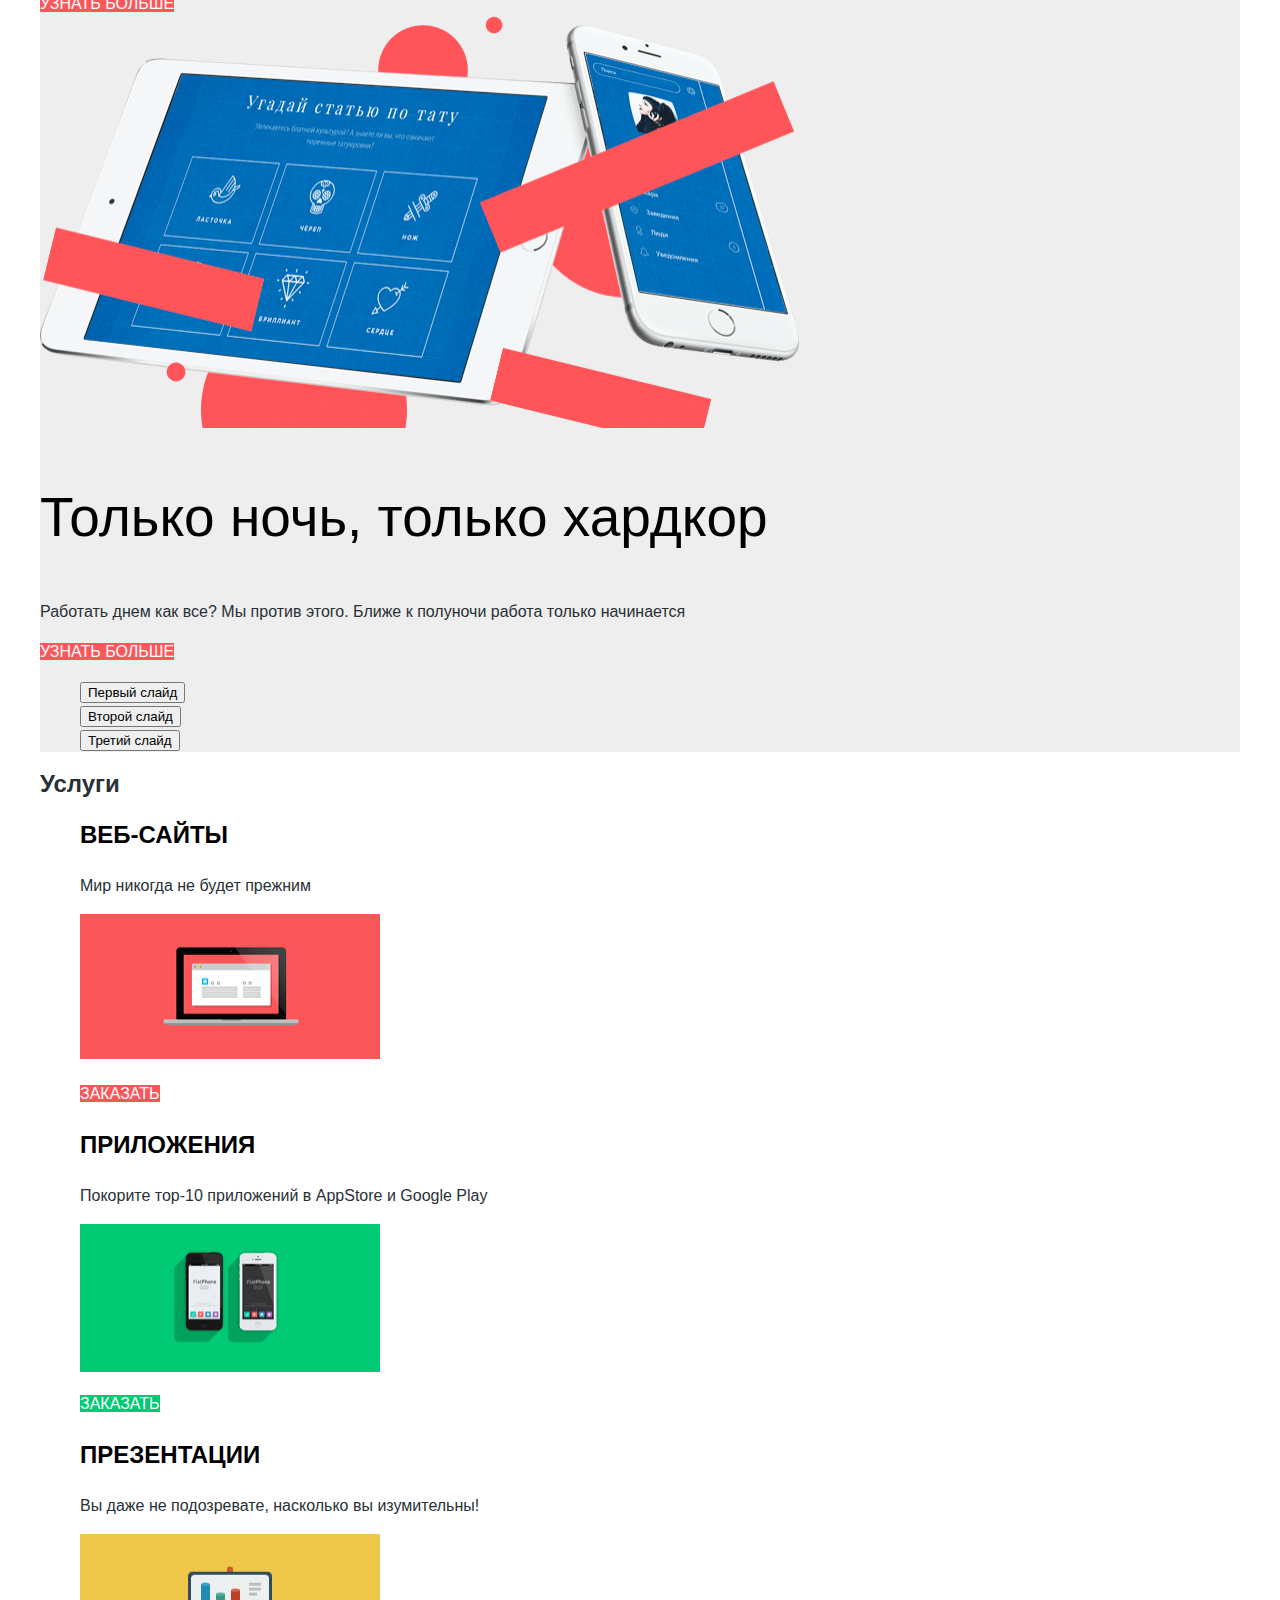
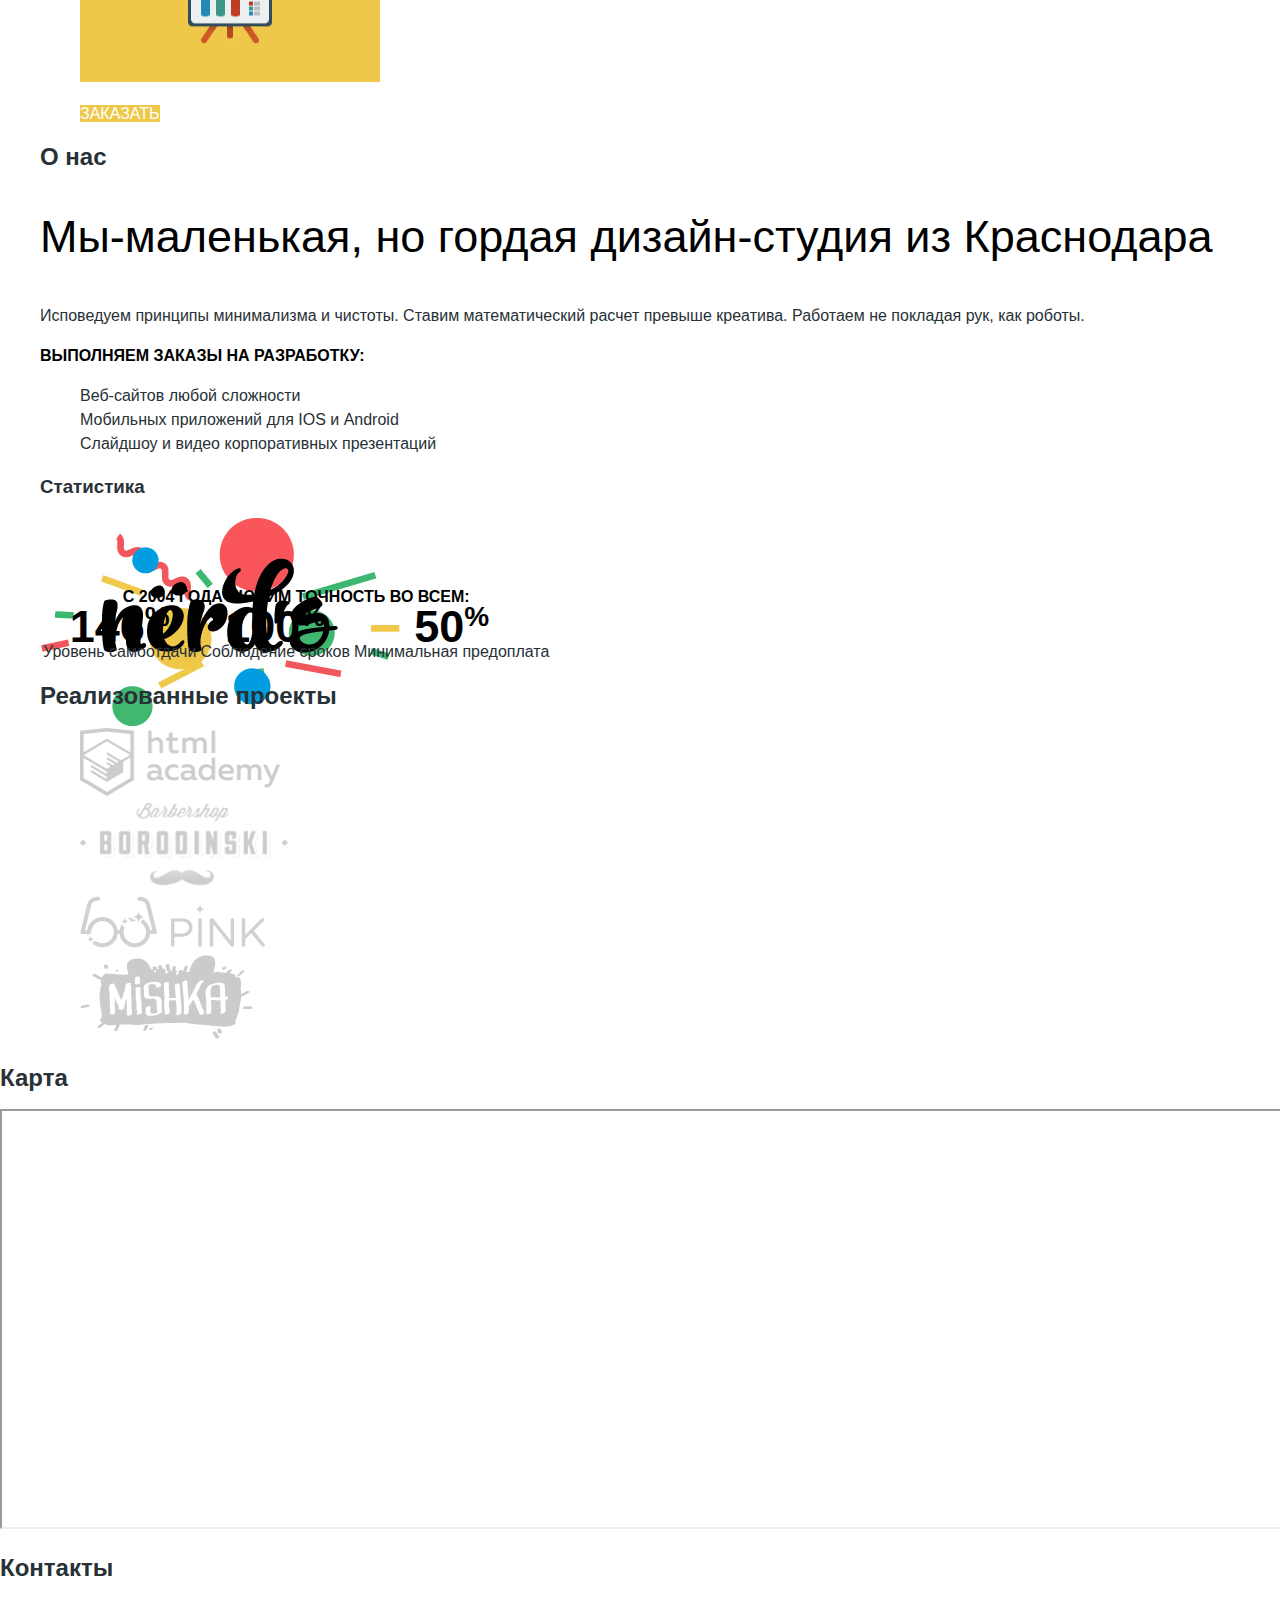
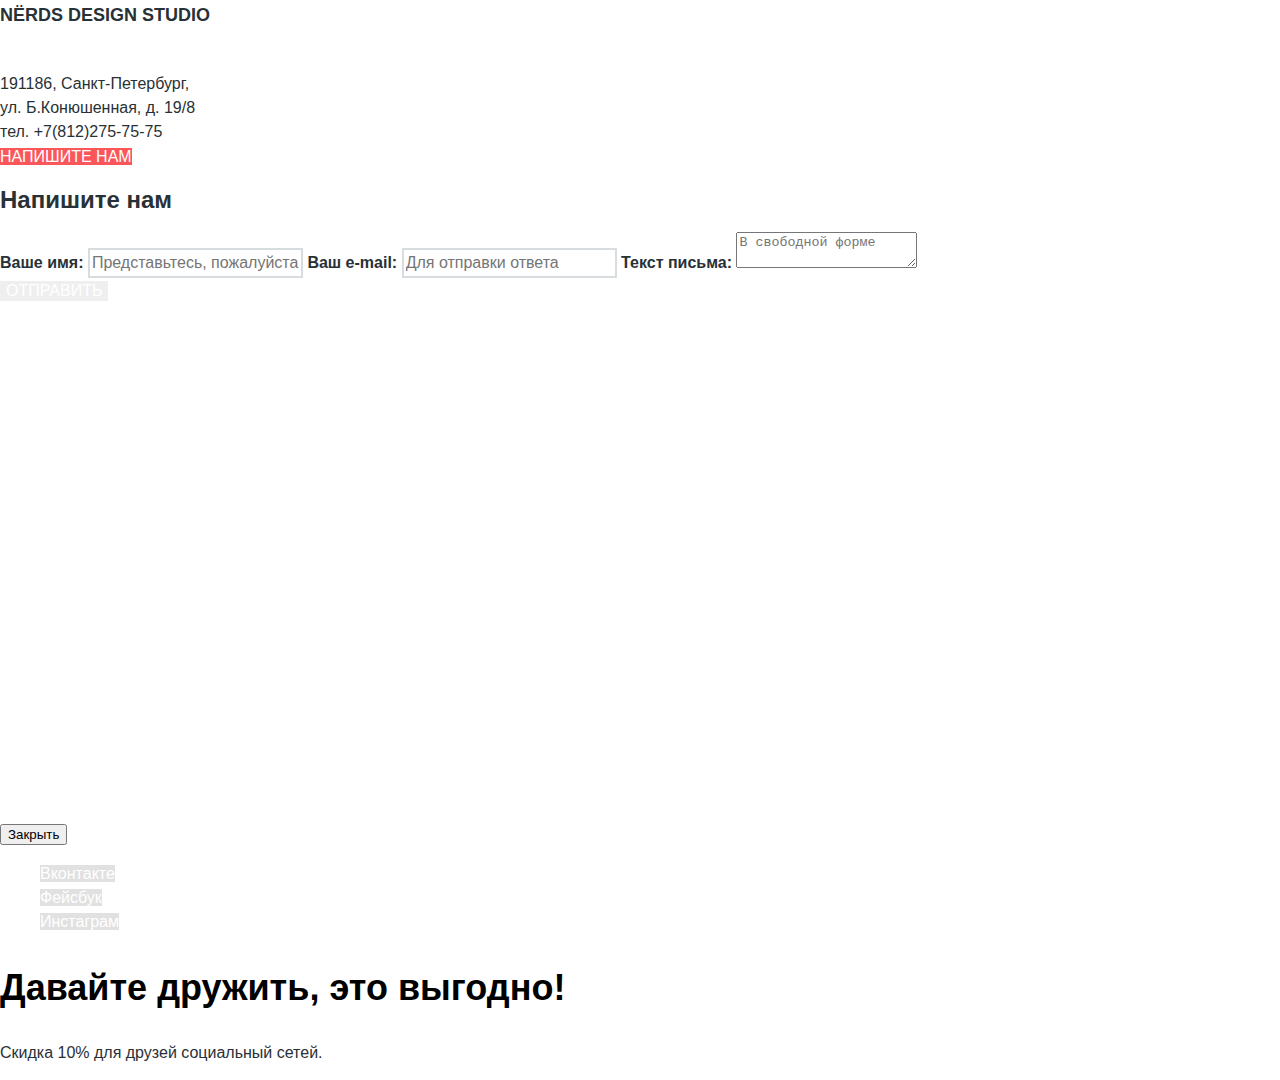
==== commit d530541a: "Сетка1" ====
--- a/index.html
+++ b/index.html
@@ -8,7 +8,7 @@
 
 <body>
     <header class="main-header">
-        <nav class="main-navigation">
+        <nav class="main-navigation container">
             <a class="main-header-logo">
                 <img src="img/nerds-logo.svg" width="160" height="65" alt="Логотип «Nerds»">
             </a>
--- a/css/style.css
+++ b/css/style.css
@@ -18,6 +18,19 @@
 	color: #000000;
 	text-transform: uppercase;
 	background-color: #eeeeee;
+	min-height: 67px;
+	margin-bottom: 0;
+}
+
+.main-navigation {
+	display: flex;
+	justify-content: space-between;
+}
+
+.container {
+	width: 1200px;
+	margin: 0 auto;
+	padding: 0 20px;
 }
 
 a.main-header-logo:hover {
@@ -28,8 +41,20 @@
 	opacity: 0.3;
 }
 
+.main-header-logo {
+	width: 160px;
+	height: 67px;
+}
+
 .site-navigation {
-	list-style: none;
+	width: 600px;
+	list-style: none;
+	margin-right: 0;
+	padding: 0;
+}
+
+.cart {
+	width: 160px;
 }
 
 .site-navigation a,
@@ -264,7 +289,7 @@
 }
 
 .sort-option-button-current:hover,
-.sort-option-button-current:focuse,
+.sort-option-button-current:focus,
 .sort-option-button-current:active {
 	opacity:1;
 }
@@ -329,8 +354,8 @@
 }
 
 .feedback-form {
-	width: 960;
-	height: 590;
+	width: 960px;
+	height: 590px;
 	background-color: #ffffff;
 	/* box-shadow: opacity 75% distance 20px size 40px*/ 
 }
@@ -364,11 +389,6 @@
 	border: 2px solid #000000;
 }
 
-.feedback-form input:invalid {
-	color: #e74246;
-	border: 2px solid #e74246;
-}
-
 .footer-social ul {
 	list-style: none;
 }
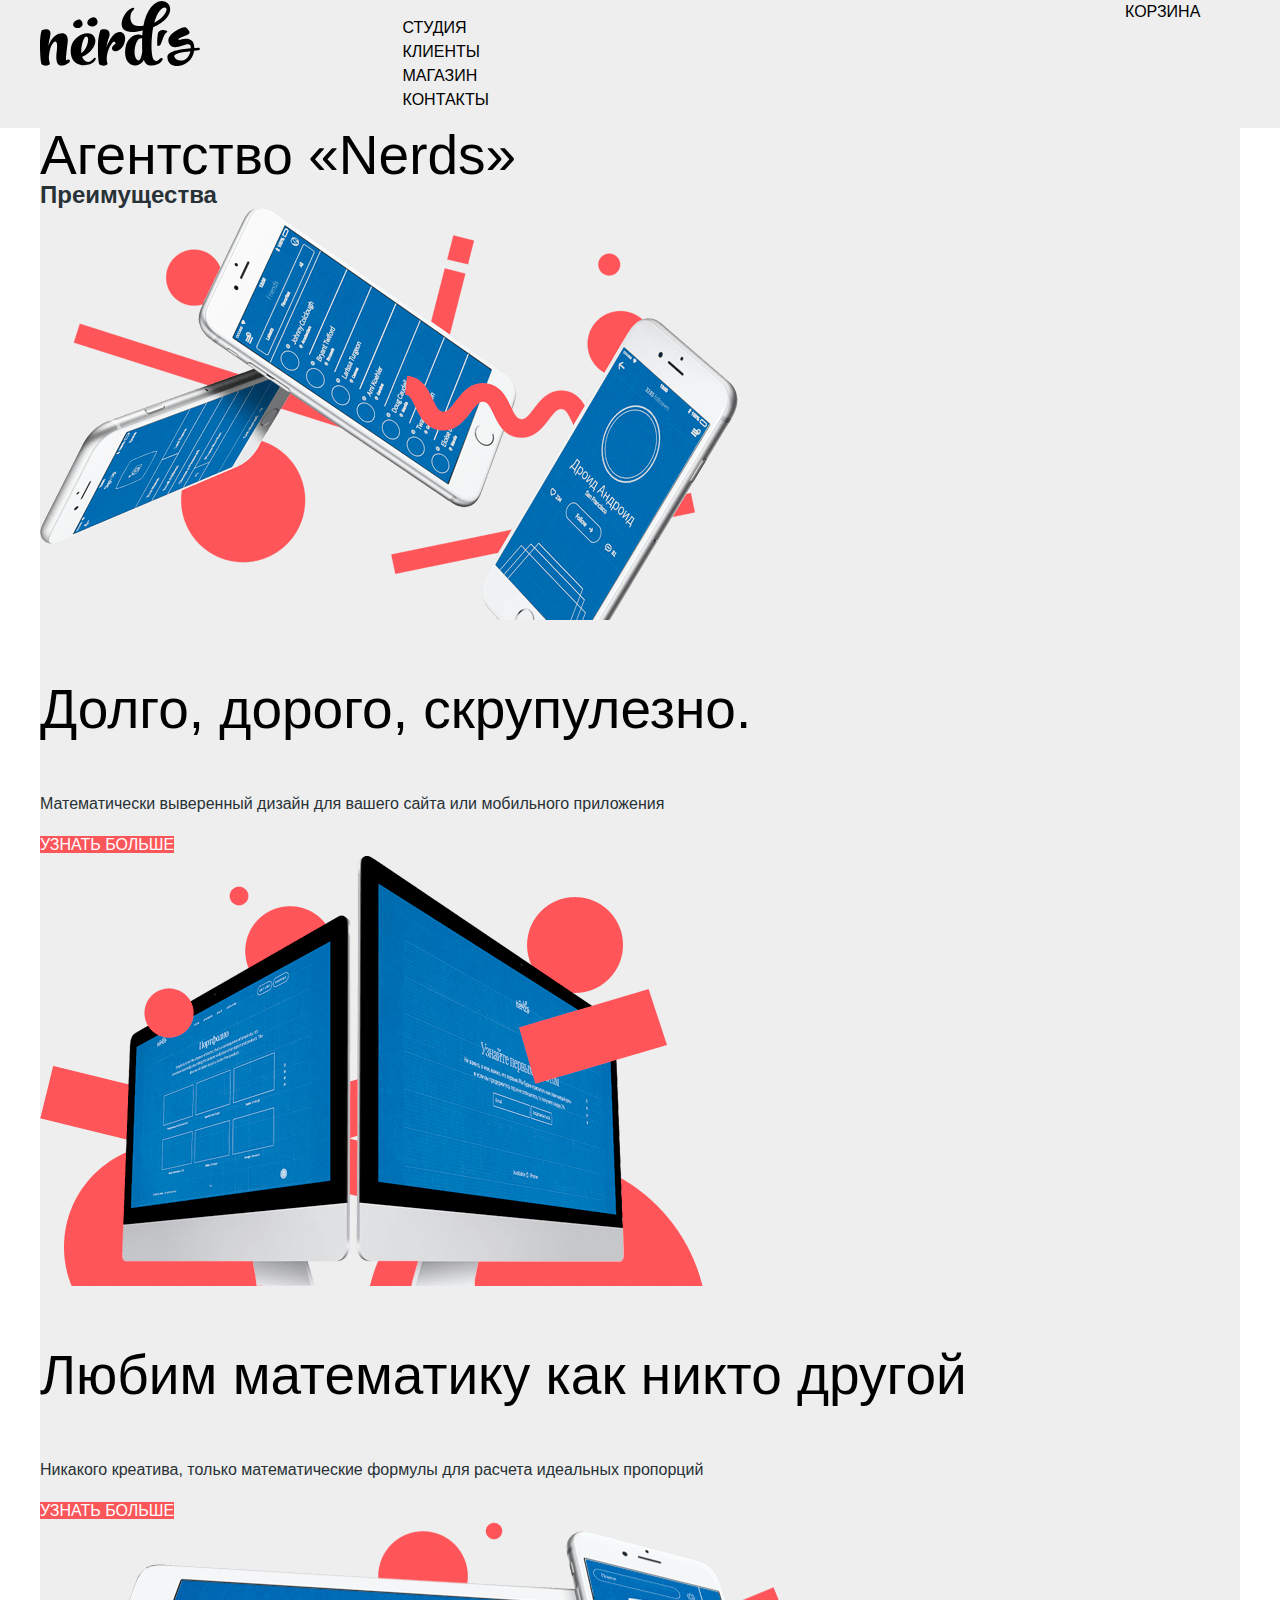
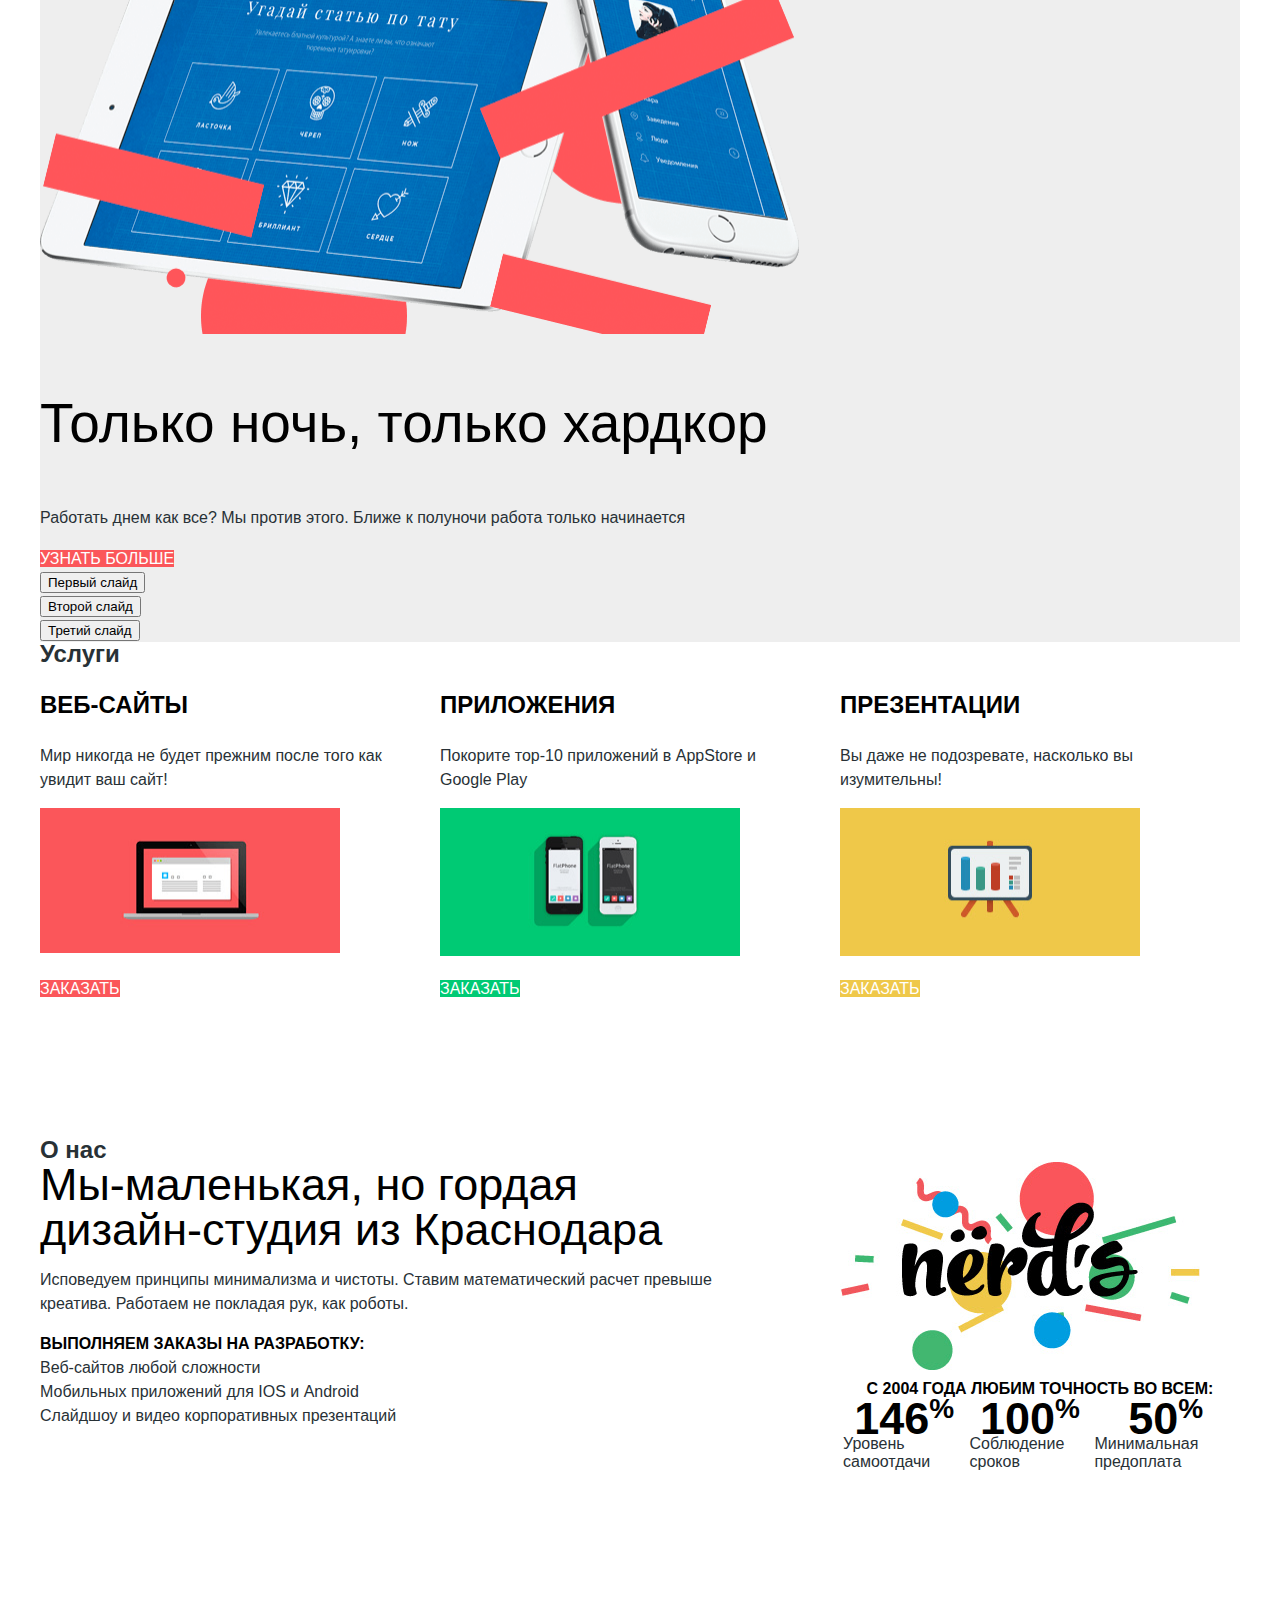
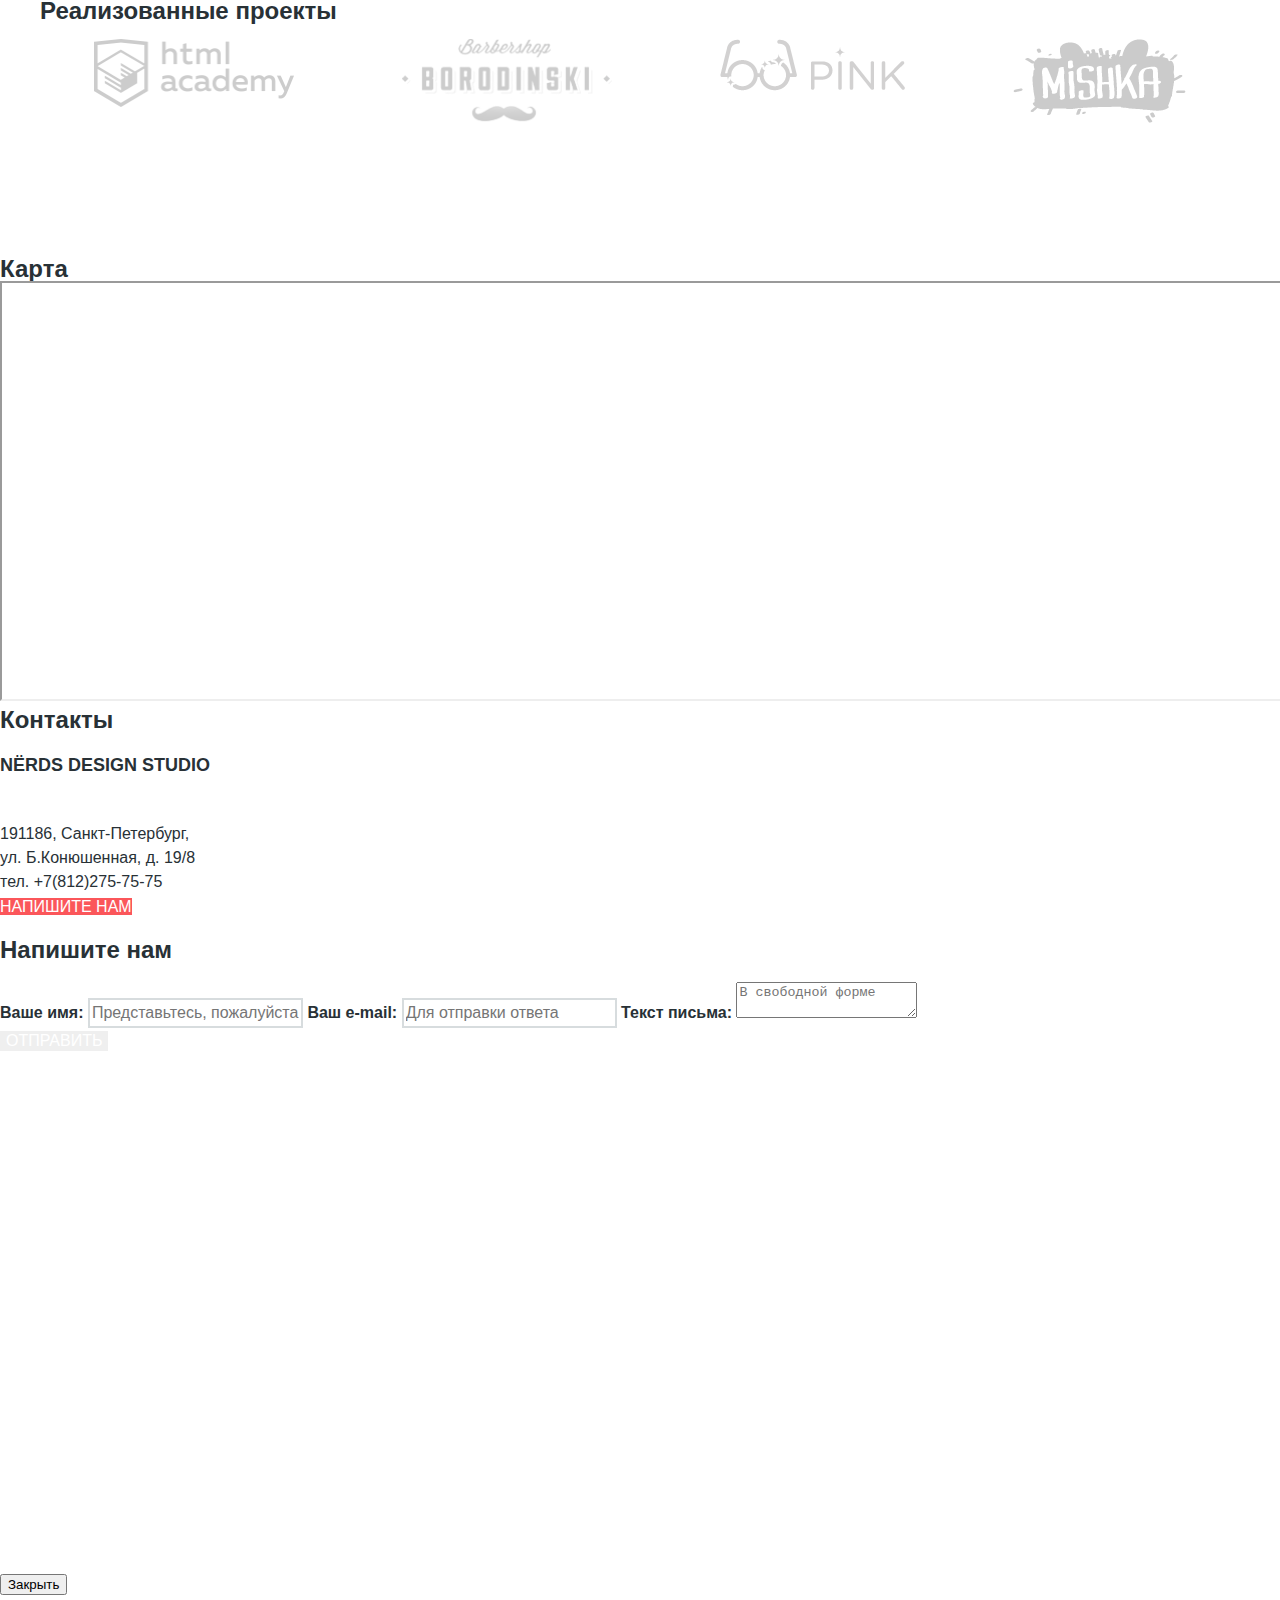
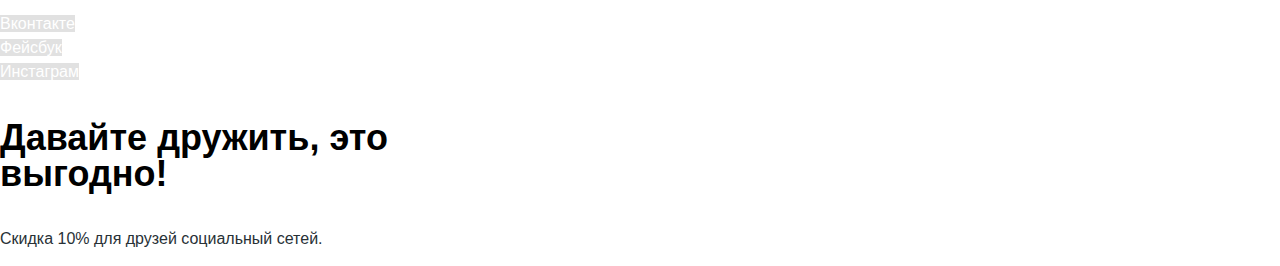
==== commit 34dc0da6: "Сетка" ====
--- a/index.html
+++ b/index.html
@@ -10,7 +10,7 @@
     <header class="main-header">
         <nav class="main-navigation container">
             <a class="main-header-logo">
-                <img src="img/nerds-logo.svg" width="160" height="65" alt="Логотип «Nerds»">
+                <img src="img/nerds-logo.svg" width="160" height="67" alt="Логотип «Nerds»">
             </a>
             <ul class="site-navigation">
                 <li><a href="studio.html">Студия</a></li>
@@ -69,7 +69,7 @@
  			<ul class="services-list">
  				<li class="services-item">
  					<h3>Веб-сайты</h3>
- 					<p>Мир никогда не будет прежним</p>
+ 					<p>Мир никогда не будет прежним после того как увидит ваш сайт!</p>
  					<p>
                         <a href="services-item.html">
                             <img src="img/illustration-1.png" width="300" height="145" alt="Веб-сайты">
@@ -104,7 +104,8 @@
 
         <section class="about-us">
             <h2 class="visually-hidden">О нас</h2>
- 		 
+ 		     
+            <div class="about-us-wrapper">
             <div class="about-us-info">
                 <h3>Мы-маленькая, но гордая дизайн-студия из Краснодара</h3>
                 <p>Исповедуем принципы минимализма и чистоты. Ставим математический расчет превыше креатива. Работаем не покладая рук, как роботы.</p>
@@ -117,7 +118,6 @@
             </div>
 
             <div class="statistic">
-                <h3 class="visually-hidden">Статистика</h3>
                 <div class="main-header-logo">
                     <img src="img/nerds-illustration.png" width="360" height="208" alt="Логотип «Nerds»">
                 </div>
@@ -136,6 +136,7 @@
                     </tr>
                 </table>
             </div>
+            </div>
         </section>
 
  		<section class="projects">
@@ -196,16 +197,18 @@
             <button class="modal-close" type="button">Закрыть</button>
         </section>
 
-        <div class="footer-social">
-            <ul>
-                <li><a class="social-button" href="#">Вконтакте</a></li>
-                <li><a class="social-button" href="#">Фейсбук</a></li>
-                <li><a class="social-button" href="#">Инстаграм</a></li>
-            </ul>
-        </div>
-        <div class="footer-subscribe">
-            <p class="footer-subscribe-title">Давайте дружить, это выгодно!</p>
-            <p class="footer-subscribe-discount">Скидка 10% для друзей социальный сетей.</p>
+        <div cass="social-subscribe container">
+            <div class="footer-social">
+                <ul>
+                    <li><a class="social-button" href="#">Вконтакте</a></li>
+                    <li><a class="social-button" href="#">Фейсбук</a></li>
+                    <li><a class="social-button" href="#">Инстаграм</a></li>
+                </ul>
+            </div>
+            <div class="footer-subscribe">
+                <p class="footer-subscribe-title">Давайте дружить, это выгодно!</p>
+                <p class="footer-subscribe-discount">Скидка 10% для друзей социальный сетей.</p>
+            </div>
         </div>
    	</footer>
  	
--- a/css/style.css
+++ b/css/style.css
@@ -41,20 +41,15 @@
 	opacity: 0.3;
 }
 
-.main-header-logo {
-	width: 160px;
-	height: 67px;
-}
-
 .site-navigation {
-	width: 600px;
+	width: 520px;
 	list-style: none;
 	margin-right: 0;
 	padding: 0;
 }
 
 .cart {
-	width: 160px;
+	width: 115px;
 }
 
 .site-navigation a,
@@ -77,6 +72,10 @@
 	border-bottom: 2px solid #fb565a;
 }
 
+.visually-hidden {
+	margin: 0;
+}
+
 .page-title {
 	font-size: 55px;
 	line-height: 55px;
@@ -89,6 +88,10 @@
 	background-color: #eeeeee;
 }
 
+/*.feature-item {
+	display: flex;
+}*/
+
 .feature-item-slogan {
 	font-size: 55px;
 	line-height: 55px;
@@ -98,6 +101,8 @@
 
 .slider-switches {
 	list-style: none;
+	margin: 0;
+	padding: 0;
 }
 
 .button {
@@ -125,6 +130,16 @@
 
 .services-list {
 	list-style: none;
+	margin: 0;
+	padding: 0;
+	display: flex;
+	margin-bottom: 125px;
+}
+
+.services-item {
+	min-height: 347px;
+	width: 360px;
+	margin-right: 40px;
 }
 
 .services-item h3 {
@@ -159,11 +174,26 @@
 	background-color: #e5a722;
 }
 
+.about-us-wrapper {
+	display: flex;
+	justify-content: space-between;
+	margin-bottom: 125px;
+}
+
+.about-us-info {
+	width: 700px;
+}
+
+.statistic {
+	width: 400px; 
+}
+
 .about-us-info h3 {
 	font-size: 45px;
 	line-height: 45px;
 	font-weight: 500;
 	color: #000000;
+	margin: 0;
 }
 
 .about-us-services,
@@ -175,6 +205,8 @@
 
 .about-us-services-list {
 	list-style: none;
+	margin: 0;
+	padding: 0;
 }
 
 .statistic-value {
@@ -194,6 +226,10 @@
 
 .project-list {
 	list-style: none;
+	margin-bottom: 125px;
+	padding: 0;
+	display: flex;
+	justify-content: space-around;
 }
 
 .project-item a {
@@ -321,7 +357,7 @@
 	background-color: #dfdfdf;
 }
 
-.pagination-item a:focuse {
+.pagination-item a:focus {
 	opacity: 0.3;
 }
 
@@ -340,6 +376,10 @@
 .pagination-item-current a:active {
 	background-color: #ffffff;
 	border: 3px solid #dfdfdf;
+}
+
+.map {
+	width: auto;
 }
 
 .contacts {
@@ -389,8 +429,16 @@
 	border: 2px solid #000000;
 }
 
+.social-subscribe {
+	display: flex;
+	min-height: 175px;
+}
+
 .footer-social ul {
 	list-style: none;
+	width: 260px;
+	margin-right: 140px;
+	padding: 0;
 }
 
 .social-button {
@@ -407,6 +455,10 @@
 	color: rgba(255,255,255, 0.3); 
 }
 
+.footer-subscribe {
+	width: 560px;
+}
+
 .footer-subscribe-title {
 	font-size: 36px;
 	line-height: 36px;
